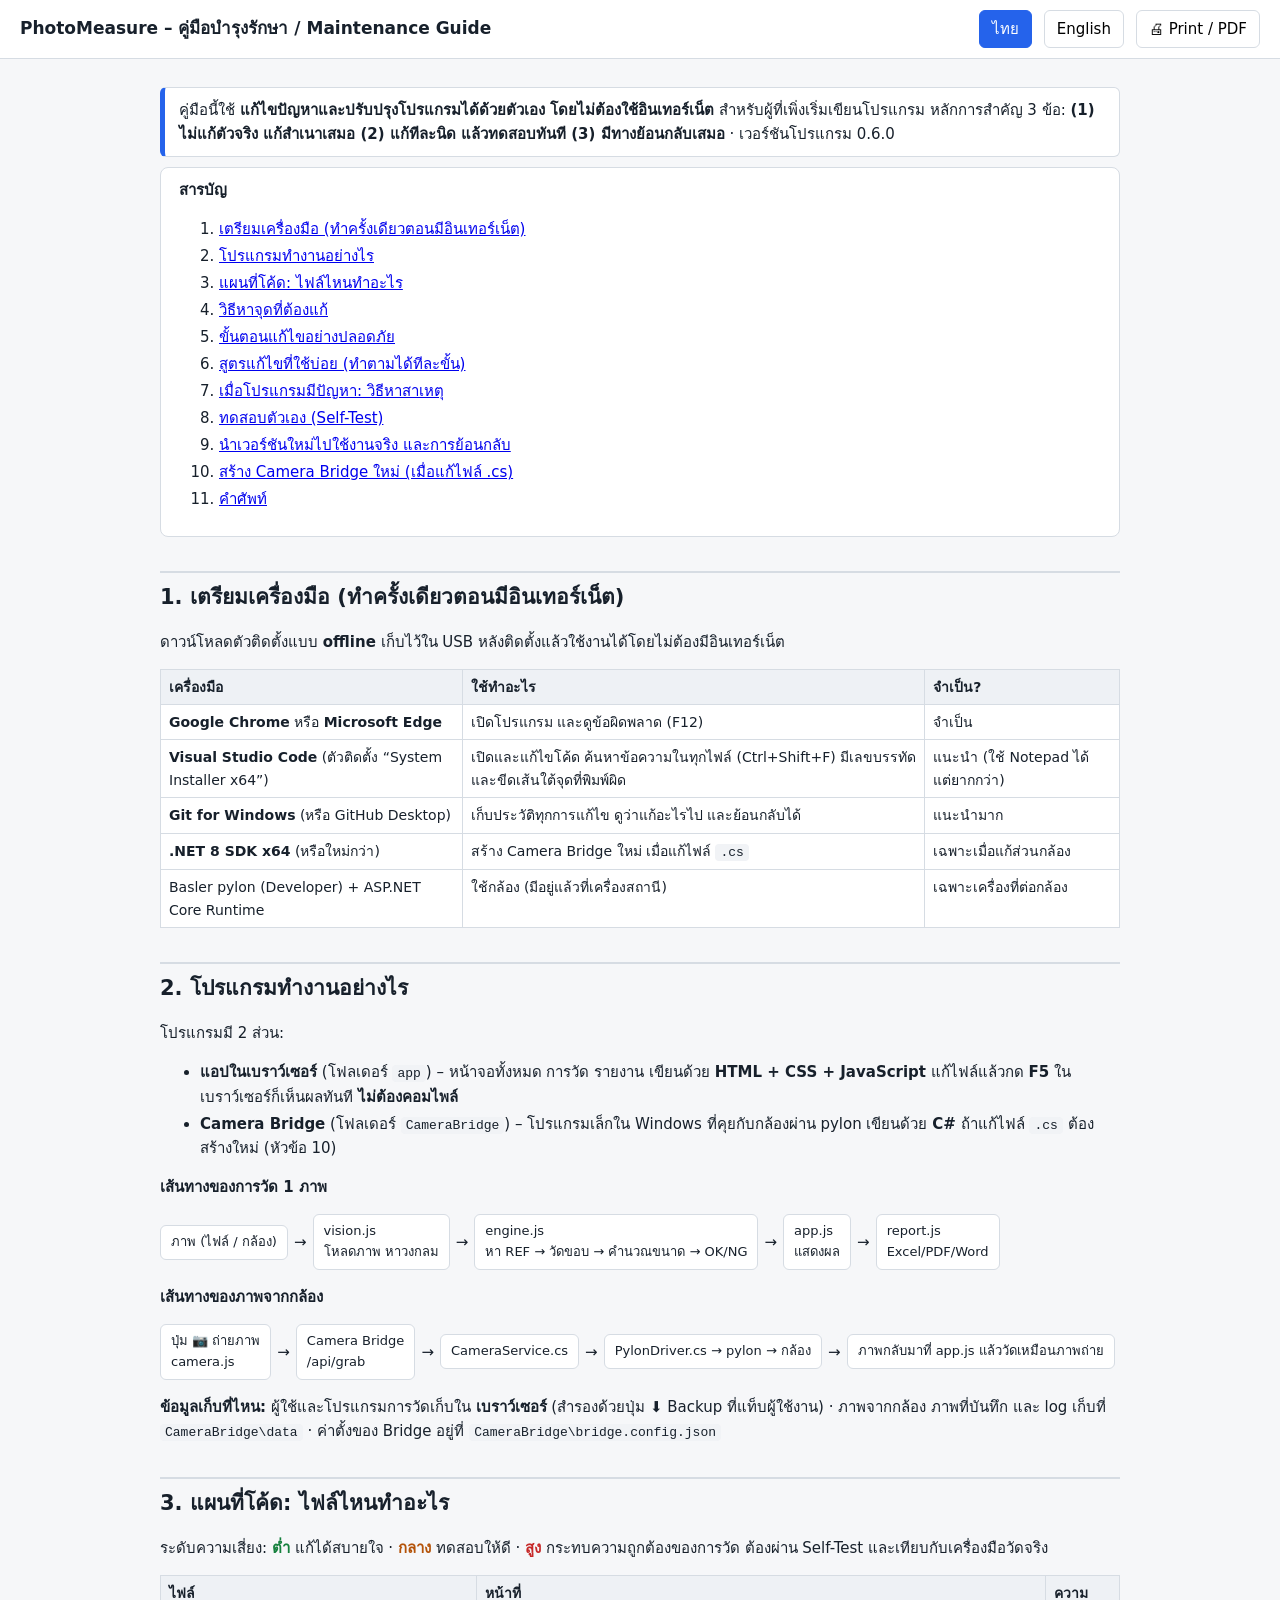
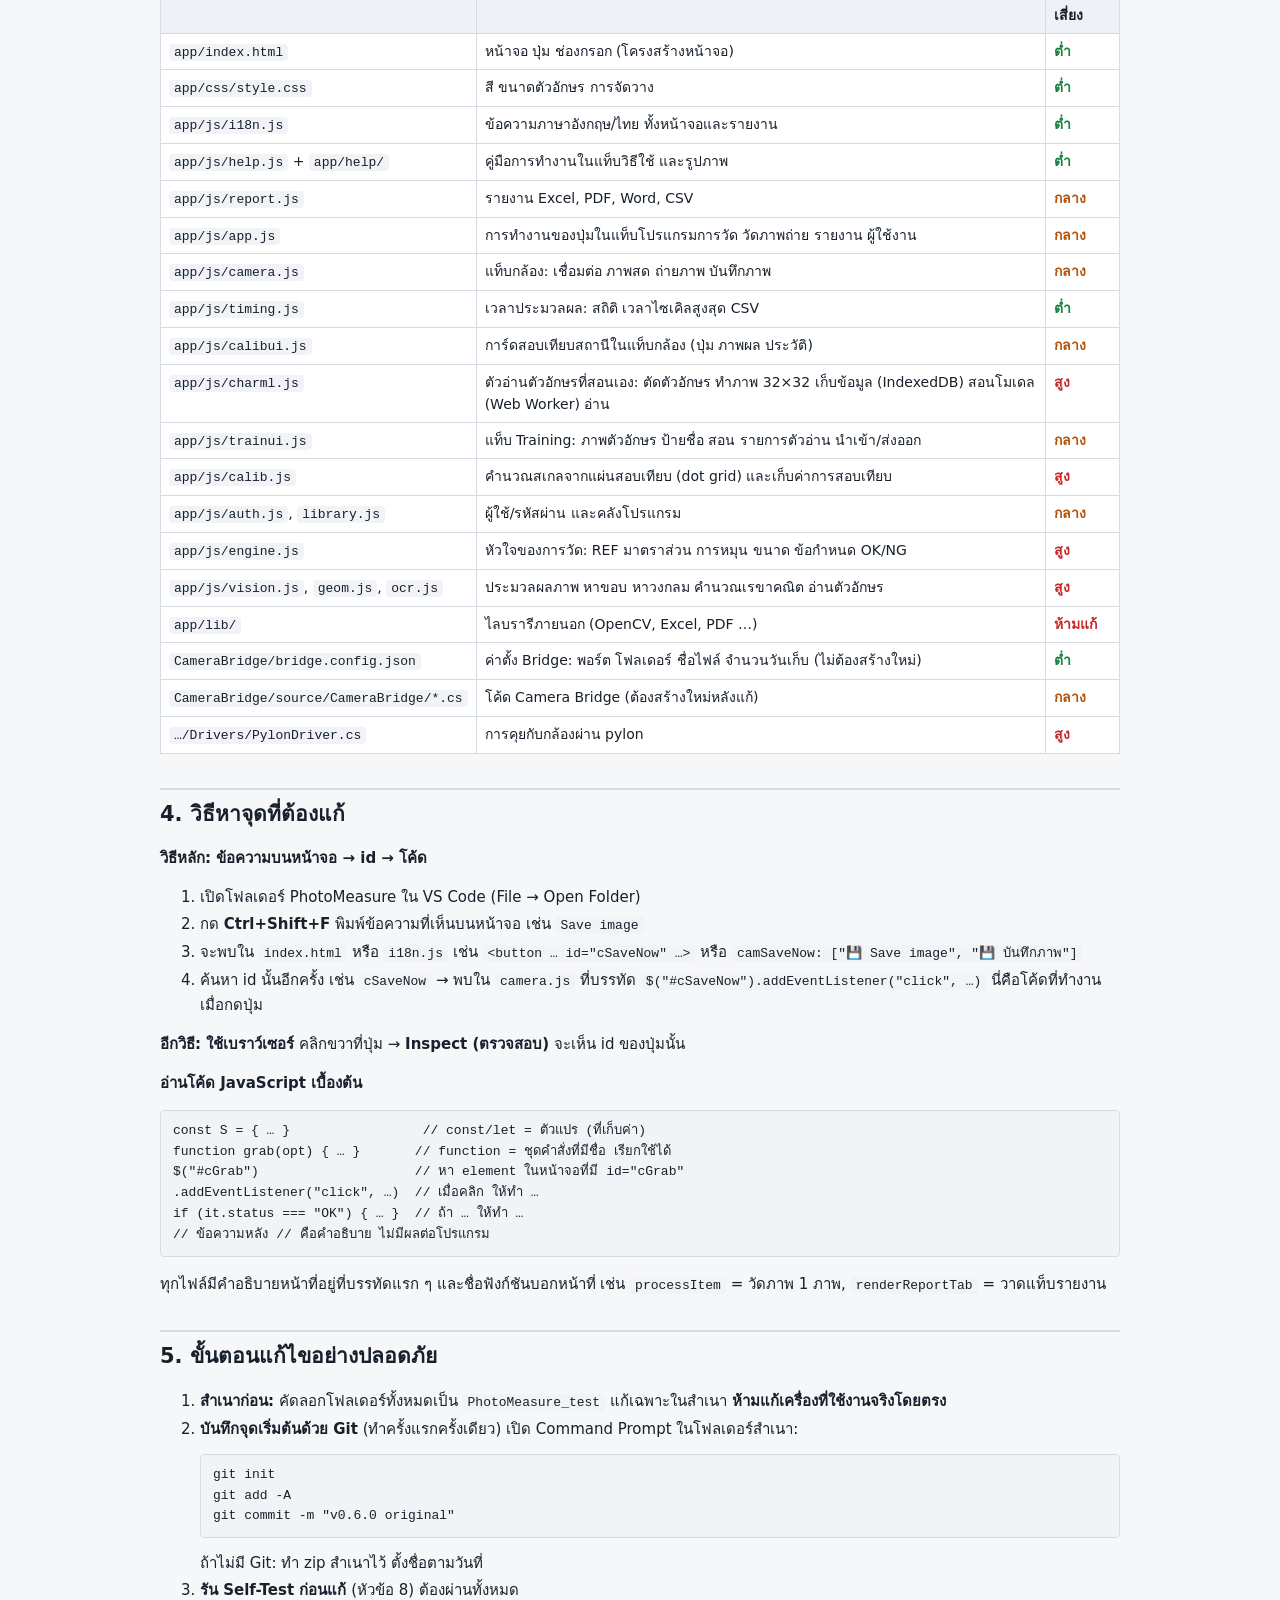
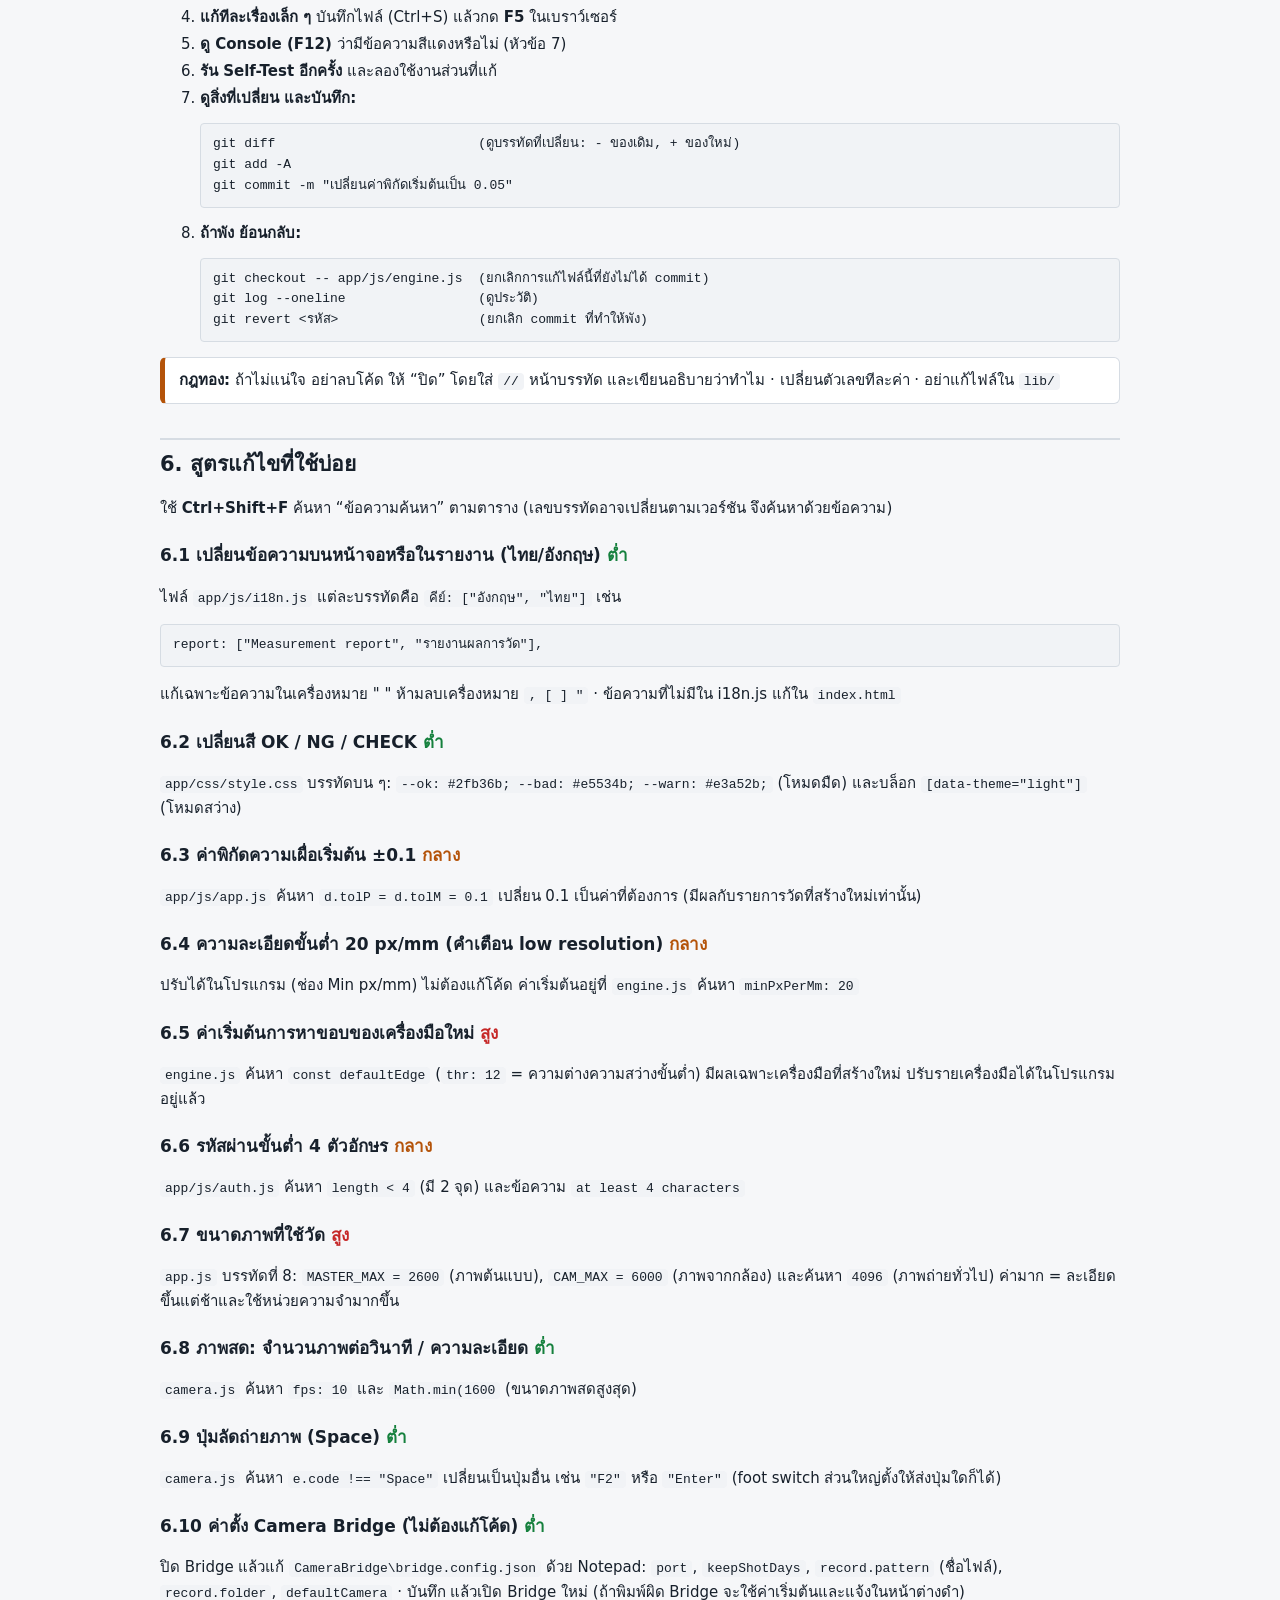
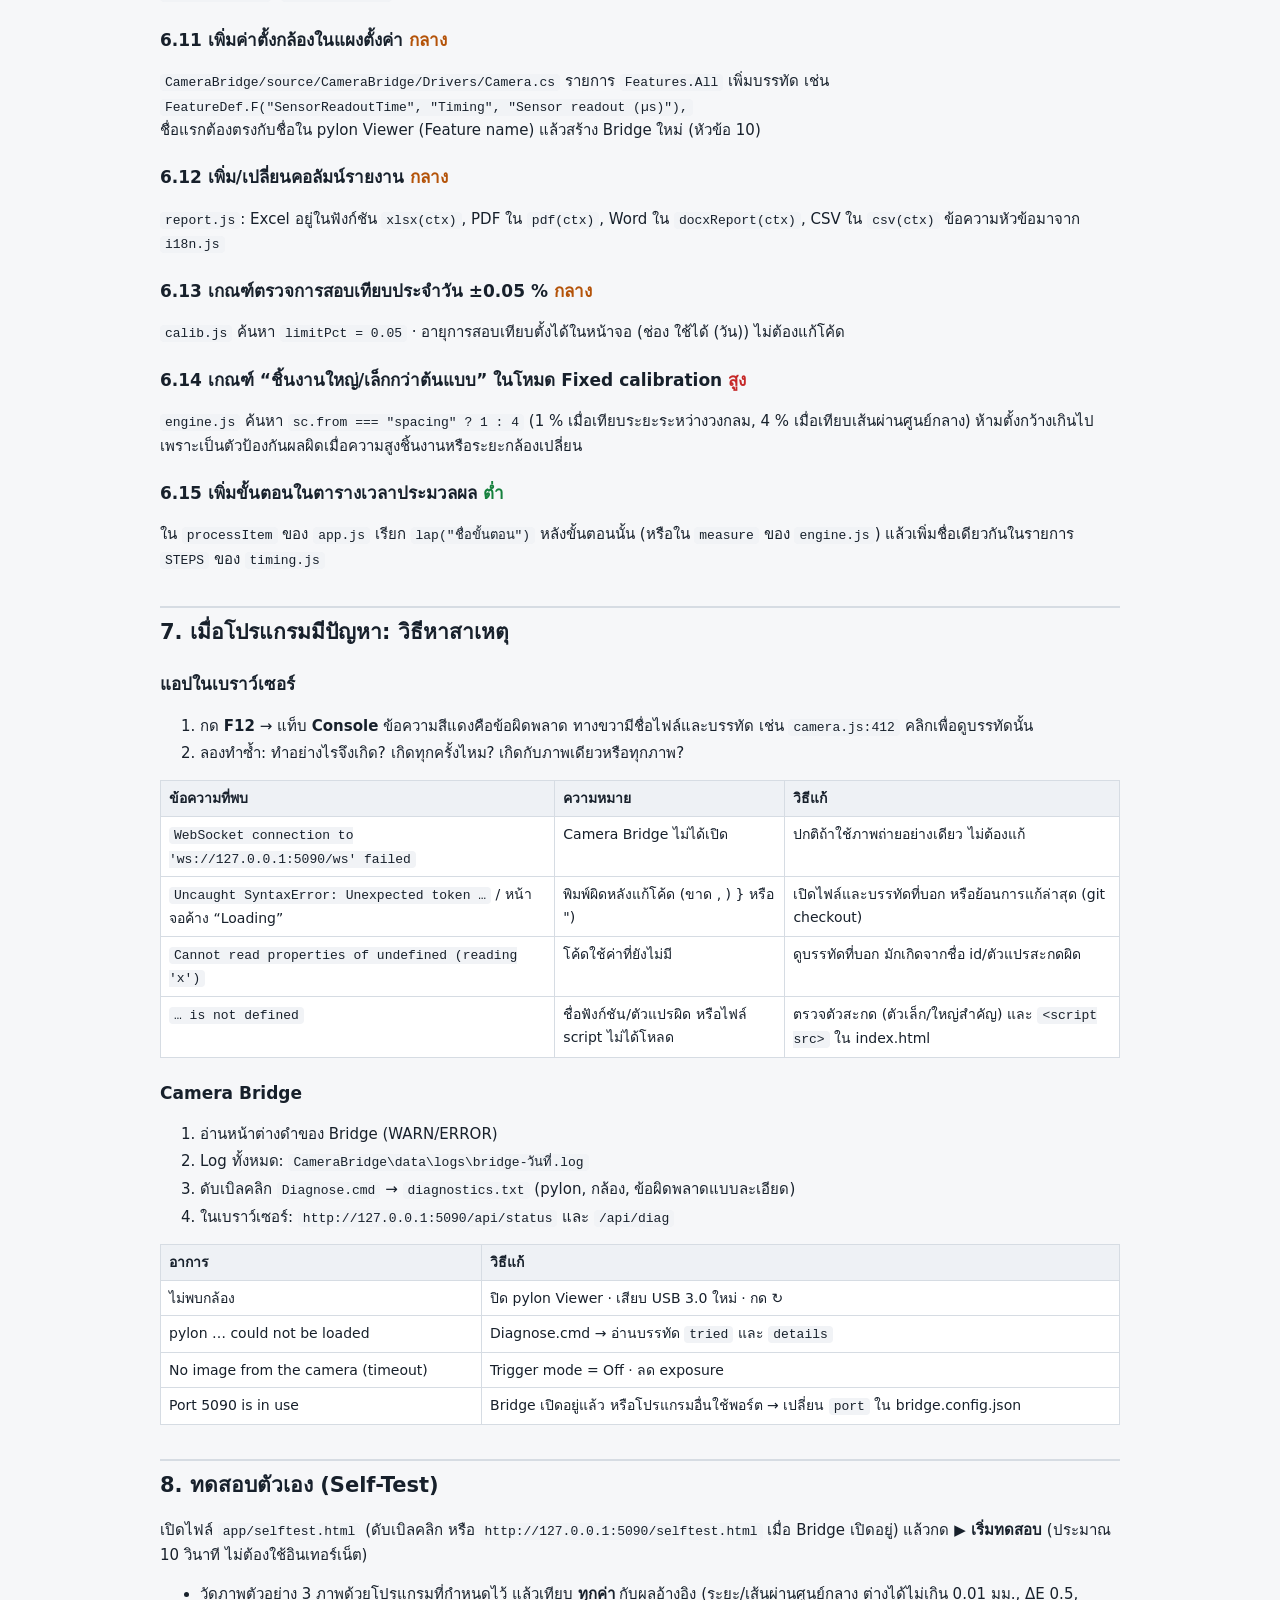
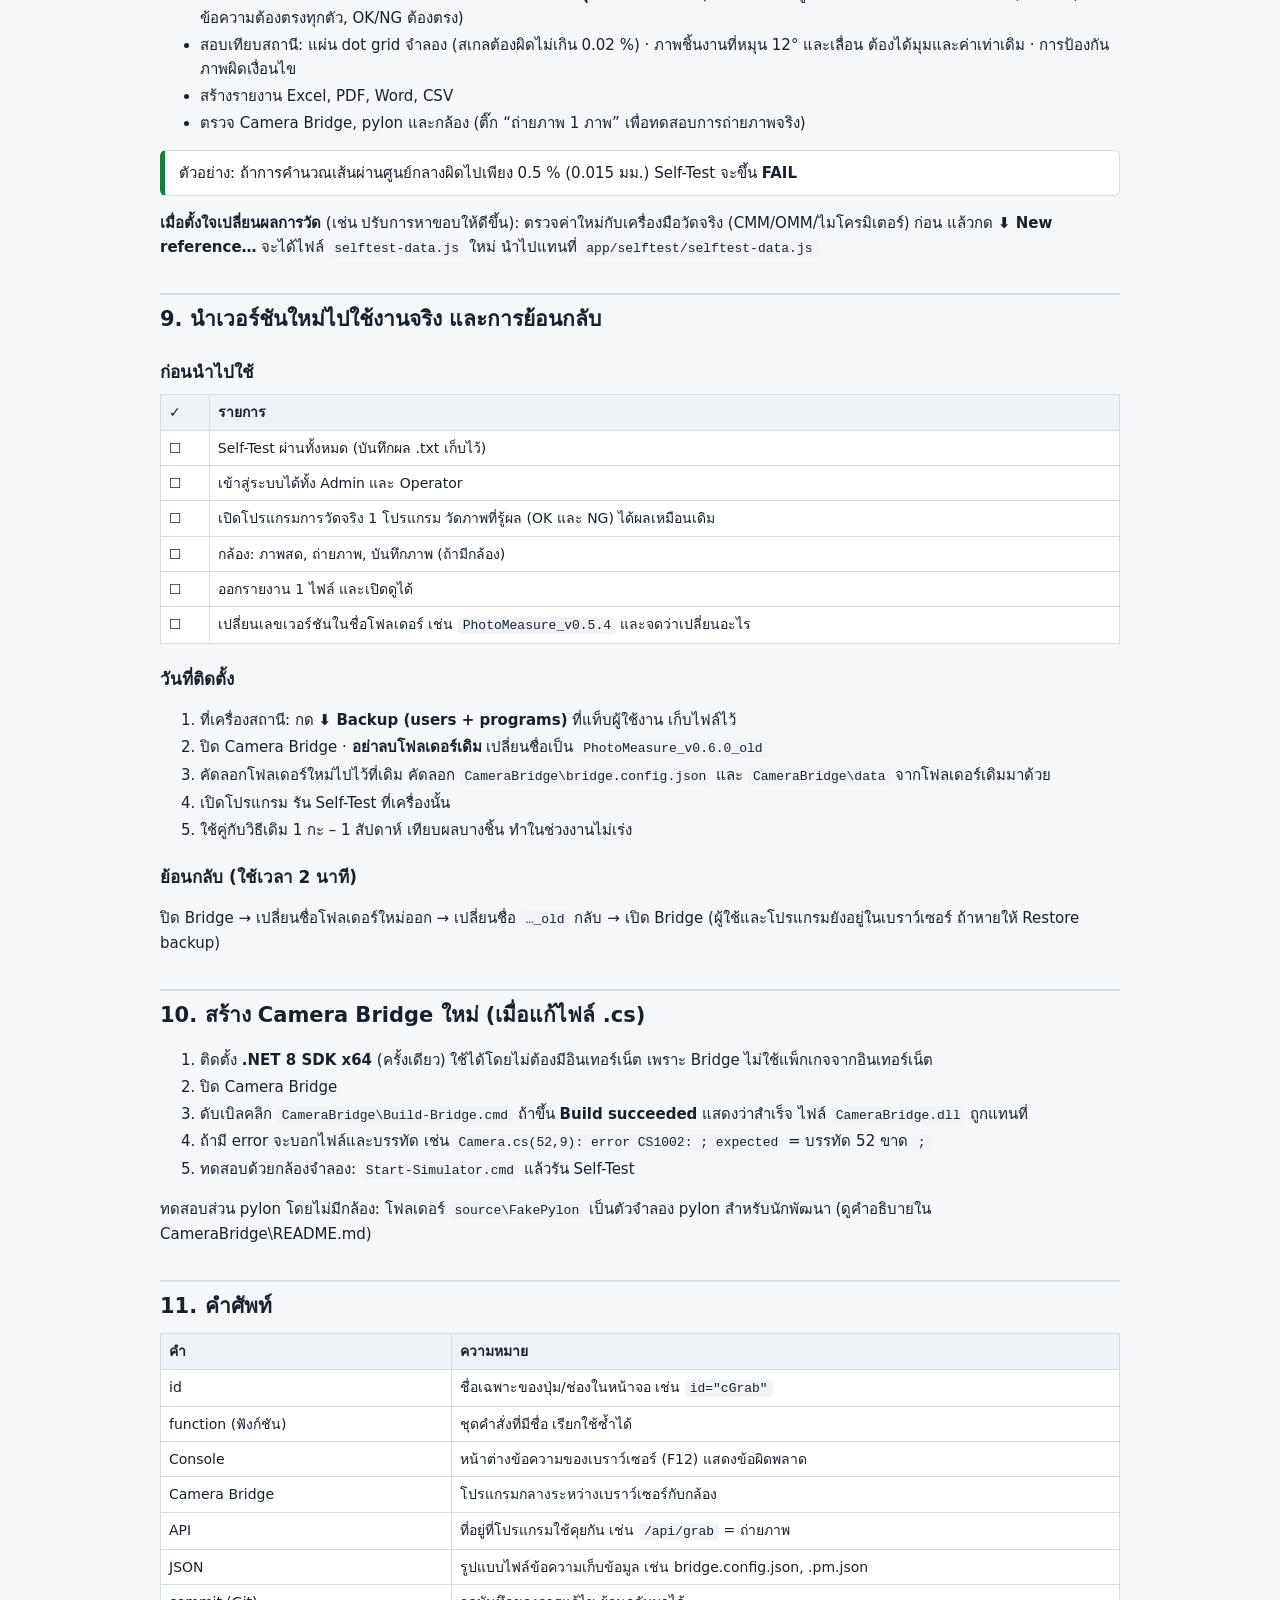
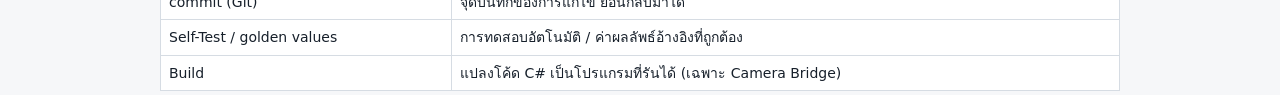
==== app/maintenance.html @ 4b772475 "PhotoMeasure v0.6.0 (from PhotoMeasure_v0.6.0.zip) Camera measuring app (app/) and the Basler camera" ====
<!doctype html>
<html lang="th">
<head>
<meta charset="utf-8">
<meta name="viewport" content="width=device-width, initial-scale=1">
<title>PhotoMeasure – Maintenance Guide</title>
<link rel="icon" href="data:,">
<style>
  :root { --bg:#f6f7f9; --panel:#fff; --line:#d6dce3; --text:#17202b; --muted:#5b6877; --accent:#2563eb; --ok:#15803d; --bad:#c62828; --warn:#b45309; --code:#f1f3f6; }
  * { box-sizing: border-box; }
  body { margin: 0; background: var(--bg); color: var(--text); font: 15px/1.6 "Segoe UI", Tahoma, "Leelawadee UI", system-ui, sans-serif; }
  header { position: sticky; top: 0; z-index: 2; background: var(--panel); border-bottom: 1px solid var(--line); padding: 10px 20px; display: flex; gap: 12px; align-items: center; flex-wrap: wrap; }
  header h1 { font-size: 17px; margin: 0; }
  header .sp { flex: 1; }
  button { font: inherit; padding: 6px 12px; border-radius: 6px; border: 1px solid var(--line); background: var(--panel); cursor: pointer; }
  button.on { background: var(--accent); color: #fff; border-color: var(--accent); }
  main { max-width: 1000px; margin: 0 auto; padding: 18px 20px 60px; }
  h2 { margin: 34px 0 10px; padding-top: 8px; border-top: 2px solid var(--line); font-size: 21px; }
  h3 { margin: 22px 0 6px; font-size: 17px; }
  code, pre { font-family: Consolas, "Cascadia Mono", monospace; font-size: 13px; background: var(--code); border-radius: 4px; }
  code { padding: 1px 5px; }
  pre { padding: 10px 12px; overflow-x: auto; border: 1px solid var(--line); }
  table { border-collapse: collapse; width: 100%; margin: 8px 0; background: var(--panel); }
  th, td { border: 1px solid var(--line); padding: 6px 8px; text-align: left; vertical-align: top; font-size: 14px; }
  th { background: #eef1f5; }
  .box { background: var(--panel); border: 1px solid var(--line); border-left: 5px solid var(--accent); border-radius: 6px; padding: 10px 14px; margin: 10px 0; }
  .warn { border-left-color: var(--warn); } .bad { border-left-color: var(--bad); } .good { border-left-color: var(--ok); }
  .toc { background: var(--panel); border: 1px solid var(--line); border-radius: 8px; padding: 10px 18px; }
  .risk1 { color: var(--ok); font-weight: 700; } .risk2 { color: var(--warn); font-weight: 700; } .risk3 { color: var(--bad); font-weight: 700; }
  .flow { display: flex; flex-wrap: wrap; gap: 6px; align-items: center; margin: 10px 0; }
  .flow span.b { background: var(--panel); border: 1px solid var(--line); border-radius: 6px; padding: 6px 10px; font-size: 13px; }
  ol li, ul li { margin: 3px 0; }
  [data-lang] { display: none; }
  body.th [data-lang=th], body.en [data-lang=en] { display: block; }
  @media print { header { display: none; } body.th [data-lang=th], body.en [data-lang=en] { display: block; } h2 { break-before: page; } }
</style>
</head>
<body class="th">
<header>
  <h1>PhotoMeasure – คู่มือบำรุงรักษา / Maintenance Guide</h1>
  <span class="sp"></span>
  <button id="bTh" class="on">ไทย</button><button id="bEn">English</button>
  <button onclick="window.print()">🖨 Print / PDF</button>
</header>
<main>

<!-- ============================================================ THAI ============================================================ -->
<div data-lang="th">
<p class="box">คู่มือนี้ใช้ <b>แก้ไขปัญหาและปรับปรุงโปรแกรมได้ด้วยตัวเอง โดยไม่ต้องใช้อินเทอร์เน็ต</b> สำหรับผู้ที่เพิ่งเริ่มเขียนโปรแกรม
หลักการสำคัญ 3 ข้อ: <b>(1) ไม่แก้ตัวจริง แก้สำเนาเสมอ (2) แก้ทีละนิด แล้วทดสอบทันที (3) มีทางย้อนกลับเสมอ</b> · เวอร์ชันโปรแกรม 0.6.0</p>

<div class="toc"><b>สารบัญ</b><ol>
<li><a href="#t1">เตรียมเครื่องมือ (ทำครั้งเดียวตอนมีอินเทอร์เน็ต)</a></li>
<li><a href="#t2">โปรแกรมทำงานอย่างไร</a></li>
<li><a href="#t3">แผนที่โค้ด: ไฟล์ไหนทำอะไร</a></li>
<li><a href="#t4">วิธีหาจุดที่ต้องแก้</a></li>
<li><a href="#t5">ขั้นตอนแก้ไขอย่างปลอดภัย</a></li>
<li><a href="#t6">สูตรแก้ไขที่ใช้บ่อย (ทำตามได้ทีละขั้น)</a></li>
<li><a href="#t7">เมื่อโปรแกรมมีปัญหา: วิธีหาสาเหตุ</a></li>
<li><a href="#t8">ทดสอบตัวเอง (Self-Test)</a></li>
<li><a href="#t9">นำเวอร์ชันใหม่ไปใช้งานจริง และการย้อนกลับ</a></li>
<li><a href="#t10">สร้าง Camera Bridge ใหม่ (เมื่อแก้ไฟล์ .cs)</a></li>
<li><a href="#t11">คำศัพท์</a></li>
</ol></div>

<h2 id="t1">1. เตรียมเครื่องมือ (ทำครั้งเดียวตอนมีอินเทอร์เน็ต)</h2>
<p>ดาวน์โหลดตัวติดตั้งแบบ <b>offline</b> เก็บไว้ใน USB หลังติดตั้งแล้วใช้งานได้โดยไม่ต้องมีอินเทอร์เน็ต</p>
<table><tr><th>เครื่องมือ</th><th>ใช้ทำอะไร</th><th>จำเป็น?</th></tr>
<tr><td><b>Google Chrome</b> หรือ <b>Microsoft Edge</b></td><td>เปิดโปรแกรม และดูข้อผิดพลาด (F12)</td><td>จำเป็น</td></tr>
<tr><td><b>Visual Studio Code</b> (ตัวติดตั้ง “System Installer x64”)</td><td>เปิดและแก้ไขโค้ด ค้นหาข้อความในทุกไฟล์ (Ctrl+Shift+F) มีเลขบรรทัด และขีดเส้นใต้จุดที่พิมพ์ผิด</td><td>แนะนำ (ใช้ Notepad ได้ แต่ยากกว่า)</td></tr>
<tr><td><b>Git for Windows</b> (หรือ GitHub Desktop)</td><td>เก็บประวัติทุกการแก้ไข ดูว่าแก้อะไรไป และย้อนกลับได้</td><td>แนะนำมาก</td></tr>
<tr><td><b>.NET 8 SDK x64</b> (หรือใหม่กว่า)</td><td>สร้าง Camera Bridge ใหม่ เมื่อแก้ไฟล์ <code>.cs</code></td><td>เฉพาะเมื่อแก้ส่วนกล้อง</td></tr>
<tr><td>Basler pylon (Developer) + ASP.NET Core Runtime</td><td>ใช้กล้อง (มีอยู่แล้วที่เครื่องสถานี)</td><td>เฉพาะเครื่องที่ต่อกล้อง</td></tr></table>

<h2 id="t2">2. โปรแกรมทำงานอย่างไร</h2>
<p>โปรแกรมมี 2 ส่วน:</p>
<ul>
<li><b>แอปในเบราว์เซอร์</b> (โฟลเดอร์ <code>app</code>) – หน้าจอทั้งหมด การวัด รายงาน เขียนด้วย <b>HTML + CSS + JavaScript</b> แก้ไฟล์แล้วกด <b>F5</b> ในเบราว์เซอร์ก็เห็นผลทันที <b>ไม่ต้องคอมไพล์</b></li>
<li><b>Camera Bridge</b> (โฟลเดอร์ <code>CameraBridge</code>) – โปรแกรมเล็กใน Windows ที่คุยกับกล้องผ่าน pylon เขียนด้วย <b>C#</b> ถ้าแก้ไฟล์ <code>.cs</code> ต้องสร้างใหม่ (หัวข้อ 10)</li>
</ul>
<p><b>เส้นทางของการวัด 1 ภาพ</b></p>
<div class="flow"><span class="b">ภาพ (ไฟล์ / กล้อง)</span>→<span class="b">vision.js<br>โหลดภาพ หาวงกลม</span>→<span class="b">engine.js<br>หา REF → วัดขอบ → คำนวณขนาด → OK/NG</span>→<span class="b">app.js<br>แสดงผล</span>→<span class="b">report.js<br>Excel/PDF/Word</span></div>
<p><b>เส้นทางของภาพจากกล้อง</b></p>
<div class="flow"><span class="b">ปุ่ม 📷 ถ่ายภาพ<br>camera.js</span>→<span class="b">Camera Bridge<br>/api/grab</span>→<span class="b">CameraService.cs</span>→<span class="b">PylonDriver.cs → pylon → กล้อง</span>→<span class="b">ภาพกลับมาที่ app.js แล้ววัดเหมือนภาพถ่าย</span></div>
<p><b>ข้อมูลเก็บที่ไหน:</b> ผู้ใช้และโปรแกรมการวัดเก็บใน <b>เบราว์เซอร์</b> (สำรองด้วยปุ่ม ⬇ Backup ที่แท็บผู้ใช้งาน) · ภาพจากกล้อง ภาพที่บันทึก และ log เก็บที่ <code>CameraBridge\data</code> · ค่าตั้งของ Bridge อยู่ที่ <code>CameraBridge\bridge.config.json</code></p>

<h2 id="t3">3. แผนที่โค้ด: ไฟล์ไหนทำอะไร</h2>
<p>ระดับความเสี่ยง: <span class="risk1">ต่ำ</span> แก้ได้สบายใจ · <span class="risk2">กลาง</span> ทดสอบให้ดี · <span class="risk3">สูง</span> กระทบความถูกต้องของการวัด ต้องผ่าน Self-Test และเทียบกับเครื่องมือวัดจริง</p>
<table><tr><th>ไฟล์</th><th>หน้าที่</th><th>ความเสี่ยง</th></tr>
<tr><td><code>app/index.html</code></td><td>หน้าจอ ปุ่ม ช่องกรอก (โครงสร้างหน้าจอ)</td><td class="risk1">ต่ำ</td></tr>
<tr><td><code>app/css/style.css</code></td><td>สี ขนาดตัวอักษร การจัดวาง</td><td class="risk1">ต่ำ</td></tr>
<tr><td><code>app/js/i18n.js</code></td><td>ข้อความภาษาอังกฤษ/ไทย ทั้งหน้าจอและรายงาน</td><td class="risk1">ต่ำ</td></tr>
<tr><td><code>app/js/help.js</code> + <code>app/help/</code></td><td>คู่มือการทำงานในแท็บวิธีใช้ และรูปภาพ</td><td class="risk1">ต่ำ</td></tr>
<tr><td><code>app/js/report.js</code></td><td>รายงาน Excel, PDF, Word, CSV</td><td class="risk2">กลาง</td></tr>
<tr><td><code>app/js/app.js</code></td><td>การทำงานของปุ่มในแท็บโปรแกรมการวัด วัดภาพถ่าย รายงาน ผู้ใช้งาน</td><td class="risk2">กลาง</td></tr>
<tr><td><code>app/js/camera.js</code></td><td>แท็บกล้อง: เชื่อมต่อ ภาพสด ถ่ายภาพ บันทึกภาพ</td><td class="risk2">กลาง</td></tr>
<tr><td><code>app/js/timing.js</code></td><td>เวลาประมวลผล: สถิติ เวลาไซเคิลสูงสุด CSV</td><td class="risk1">ต่ำ</td></tr>
<tr><td><code>app/js/calibui.js</code></td><td>การ์ดสอบเทียบสถานีในแท็บกล้อง (ปุ่ม ภาพผล ประวัติ)</td><td class="risk2">กลาง</td></tr>
<tr><td><code>app/js/charml.js</code></td><td>ตัวอ่านตัวอักษรที่สอนเอง: ตัดตัวอักษร ทำภาพ 32×32 เก็บข้อมูล (IndexedDB) สอนโมเดล (Web Worker) อ่าน</td><td class="risk3">สูง</td></tr>
<tr><td><code>app/js/trainui.js</code></td><td>แท็บ Training: ภาพตัวอักษร ป้ายชื่อ สอน รายการตัวอ่าน นำเข้า/ส่งออก</td><td class="risk2">กลาง</td></tr>
<tr><td><code>app/js/calib.js</code></td><td>คำนวณสเกลจากแผ่นสอบเทียบ (dot grid) และเก็บค่าการสอบเทียบ</td><td class="risk3">สูง</td></tr>
<tr><td><code>app/js/auth.js</code>, <code>library.js</code></td><td>ผู้ใช้/รหัสผ่าน และคลังโปรแกรม</td><td class="risk2">กลาง</td></tr>
<tr><td><code>app/js/engine.js</code></td><td>หัวใจของการวัด: REF มาตราส่วน การหมุน ขนาด ข้อกำหนด OK/NG</td><td class="risk3">สูง</td></tr>
<tr><td><code>app/js/vision.js</code>, <code>geom.js</code>, <code>ocr.js</code></td><td>ประมวลผลภาพ หาขอบ หาวงกลม คำนวณเรขาคณิต อ่านตัวอักษร</td><td class="risk3">สูง</td></tr>
<tr><td><code>app/lib/</code></td><td>ไลบรารีภายนอก (OpenCV, Excel, PDF …)</td><td class="risk3">ห้ามแก้</td></tr>
<tr><td><code>CameraBridge/bridge.config.json</code></td><td>ค่าตั้ง Bridge: พอร์ต โฟลเดอร์ ชื่อไฟล์ จำนวนวันเก็บ (ไม่ต้องสร้างใหม่)</td><td class="risk1">ต่ำ</td></tr>
<tr><td><code>CameraBridge/source/CameraBridge/*.cs</code></td><td>โค้ด Camera Bridge (ต้องสร้างใหม่หลังแก้)</td><td class="risk2">กลาง</td></tr>
<tr><td><code>…/Drivers/PylonDriver.cs</code></td><td>การคุยกับกล้องผ่าน pylon</td><td class="risk3">สูง</td></tr>
</table>

<h2 id="t4">4. วิธีหาจุดที่ต้องแก้</h2>
<p><b>วิธีหลัก: ข้อความบนหน้าจอ → id → โค้ด</b></p>
<ol>
<li>เปิดโฟลเดอร์ PhotoMeasure ใน VS Code (File → Open Folder)</li>
<li>กด <b>Ctrl+Shift+F</b> พิมพ์ข้อความที่เห็นบนหน้าจอ เช่น <code>Save image</code></li>
<li>จะพบใน <code>index.html</code> หรือ <code>i18n.js</code> เช่น <code>&lt;button … id="cSaveNow" …&gt;</code> หรือ <code>camSaveNow: ["💾 Save image", "💾 บันทึกภาพ"]</code></li>
<li>ค้นหา id นั้นอีกครั้ง เช่น <code>cSaveNow</code> → พบใน <code>camera.js</code> ที่บรรทัด <code>$("#cSaveNow").addEventListener("click", …)</code> นี่คือโค้ดที่ทำงานเมื่อกดปุ่ม</li>
</ol>
<p><b>อีกวิธี: ใช้เบราว์เซอร์</b> คลิกขวาที่ปุ่ม → <b>Inspect (ตรวจสอบ)</b> จะเห็น id ของปุ่มนั้น</p>
<p><b>อ่านโค้ด JavaScript เบื้องต้น</b></p>
<pre>const S = { … }                 // const/let = ตัวแปร (ที่เก็บค่า)
function grab(opt) { … }       // function = ชุดคำสั่งที่มีชื่อ เรียกใช้ได้
$("#cGrab")                    // หา element ในหน้าจอที่มี id="cGrab"
.addEventListener("click", …)  // เมื่อคลิก ให้ทำ …
if (it.status === "OK") { … }  // ถ้า … ให้ทำ …
// ข้อความหลัง // คือคำอธิบาย ไม่มีผลต่อโปรแกรม</pre>
<p>ทุกไฟล์มีคำอธิบายหน้าที่อยู่ที่บรรทัดแรก ๆ และชื่อฟังก์ชันบอกหน้าที่ เช่น <code>processItem</code> = วัดภาพ 1 ภาพ, <code>renderReportTab</code> = วาดแท็บรายงาน</p>

<h2 id="t5">5. ขั้นตอนแก้ไขอย่างปลอดภัย</h2>
<ol>
<li><b>สำเนาก่อน:</b> คัดลอกโฟลเดอร์ทั้งหมดเป็น <code>PhotoMeasure_test</code> แก้เฉพาะในสำเนา <b>ห้ามแก้เครื่องที่ใช้งานจริงโดยตรง</b></li>
<li><b>บันทึกจุดเริ่มต้นด้วย Git</b> (ทำครั้งแรกครั้งเดียว) เปิด Command Prompt ในโฟลเดอร์สำเนา:
<pre>git init
git add -A
git commit -m "v0.6.0 original"</pre>
ถ้าไม่มี Git: ทำ zip สำเนาไว้ ตั้งชื่อตามวันที่</li>
<li><b>รัน Self-Test ก่อนแก้</b> (หัวข้อ 8) ต้องผ่านทั้งหมด</li>
<li><b>แก้ทีละเรื่องเล็ก ๆ</b> บันทึกไฟล์ (Ctrl+S) แล้วกด <b>F5</b> ในเบราว์เซอร์</li>
<li><b>ดู Console (F12)</b> ว่ามีข้อความสีแดงหรือไม่ (หัวข้อ 7)</li>
<li><b>รัน Self-Test อีกครั้ง</b> และลองใช้งานส่วนที่แก้</li>
<li><b>ดูสิ่งที่เปลี่ยน และบันทึก:</b>
<pre>git diff                          (ดูบรรทัดที่เปลี่ยน: - ของเดิม, + ของใหม่)
git add -A
git commit -m "เปลี่ยนค่าพิกัดเริ่มต้นเป็น 0.05"</pre></li>
<li><b>ถ้าพัง ย้อนกลับ:</b>
<pre>git checkout -- app/js/engine.js  (ยกเลิกการแก้ไฟล์นี้ที่ยังไม่ได้ commit)
git log --oneline                 (ดูประวัติ)
git revert &lt;รหัส&gt;                  (ยกเลิก commit ที่ทำให้พัง)</pre></li>
</ol>
<div class="box warn"><b>กฎทอง:</b> ถ้าไม่แน่ใจ อย่าลบโค้ด ให้ “ปิด” โดยใส่ <code>//</code> หน้าบรรทัด และเขียนอธิบายว่าทำไม · เปลี่ยนตัวเลขทีละค่า · อย่าแก้ไฟล์ใน <code>lib/</code></div>

<h2 id="t6">6. สูตรแก้ไขที่ใช้บ่อย</h2>
<p>ใช้ <b>Ctrl+Shift+F</b> ค้นหา “ข้อความค้นหา” ตามตาราง (เลขบรรทัดอาจเปลี่ยนตามเวอร์ชัน จึงค้นหาด้วยข้อความ)</p>
<h3>6.1 เปลี่ยนข้อความบนหน้าจอหรือในรายงาน (ไทย/อังกฤษ) <span class="risk1">ต่ำ</span></h3>
<p>ไฟล์ <code>app/js/i18n.js</code> แต่ละบรรทัดคือ <code>คีย์: ["อังกฤษ", "ไทย"]</code> เช่น</p>
<pre>report: ["Measurement report", "รายงานผลการวัด"],</pre>
<p>แก้เฉพาะข้อความในเครื่องหมาย " " ห้ามลบเครื่องหมาย <code>, [ ] "</code> · ข้อความที่ไม่มีใน i18n.js แก้ใน <code>index.html</code></p>
<h3>6.2 เปลี่ยนสี OK / NG / CHECK <span class="risk1">ต่ำ</span></h3>
<p><code>app/css/style.css</code> บรรทัดบน ๆ: <code>--ok: #2fb36b; --bad: #e5534b; --warn: #e3a52b;</code> (โหมดมืด) และบล็อก <code>[data-theme="light"]</code> (โหมดสว่าง)</p>
<h3>6.3 ค่าพิกัดความเผื่อเริ่มต้น ±0.1 <span class="risk2">กลาง</span></h3>
<p><code>app/js/app.js</code> ค้นหา <code>d.tolP = d.tolM = 0.1</code> เปลี่ยน 0.1 เป็นค่าที่ต้องการ (มีผลกับรายการวัดที่สร้างใหม่เท่านั้น)</p>
<h3>6.4 ความละเอียดขั้นต่ำ 20 px/mm (คำเตือน low resolution) <span class="risk2">กลาง</span></h3>
<p>ปรับได้ในโปรแกรม (ช่อง Min px/mm) ไม่ต้องแก้โค้ด ค่าเริ่มต้นอยู่ที่ <code>engine.js</code> ค้นหา <code>minPxPerMm: 20</code></p>
<h3>6.5 ค่าเริ่มต้นการหาขอบของเครื่องมือใหม่ <span class="risk3">สูง</span></h3>
<p><code>engine.js</code> ค้นหา <code>const defaultEdge</code> (<code>thr: 12</code> = ความต่างความสว่างขั้นต่ำ) มีผลเฉพาะเครื่องมือที่สร้างใหม่ ปรับรายเครื่องมือได้ในโปรแกรมอยู่แล้ว</p>
<h3>6.6 รหัสผ่านขั้นต่ำ 4 ตัวอักษร <span class="risk2">กลาง</span></h3>
<p><code>app/js/auth.js</code> ค้นหา <code>length &lt; 4</code> (มี 2 จุด) และข้อความ <code>at least 4 characters</code></p>
<h3>6.7 ขนาดภาพที่ใช้วัด <span class="risk3">สูง</span></h3>
<p><code>app.js</code> บรรทัดที่ 8: <code>MASTER_MAX = 2600</code> (ภาพต้นแบบ), <code>CAM_MAX = 6000</code> (ภาพจากกล้อง) และค้นหา <code>4096</code> (ภาพถ่ายทั่วไป) ค่ามาก = ละเอียดขึ้นแต่ช้าและใช้หน่วยความจำมากขึ้น</p>
<h3>6.8 ภาพสด: จำนวนภาพต่อวินาที / ความละเอียด <span class="risk1">ต่ำ</span></h3>
<p><code>camera.js</code> ค้นหา <code>fps: 10</code> และ <code>Math.min(1600</code> (ขนาดภาพสดสูงสุด)</p>
<h3>6.9 ปุ่มลัดถ่ายภาพ (Space) <span class="risk1">ต่ำ</span></h3>
<p><code>camera.js</code> ค้นหา <code>e.code !== "Space"</code> เปลี่ยนเป็นปุ่มอื่น เช่น <code>"F2"</code> หรือ <code>"Enter"</code> (foot switch ส่วนใหญ่ตั้งให้ส่งปุ่มใดก็ได้)</p>
<h3>6.10 ค่าตั้ง Camera Bridge (ไม่ต้องแก้โค้ด) <span class="risk1">ต่ำ</span></h3>
<p>ปิด Bridge แล้วแก้ <code>CameraBridge\bridge.config.json</code> ด้วย Notepad: <code>port</code>, <code>keepShotDays</code>, <code>record.pattern</code> (ชื่อไฟล์), <code>record.folder</code>, <code>defaultCamera</code> · บันทึก แล้วเปิด Bridge ใหม่ (ถ้าพิมพ์ผิด Bridge จะใช้ค่าเริ่มต้นและแจ้งในหน้าต่างดำ)</p>
<h3>6.11 เพิ่มค่าตั้งกล้องในแผงตั้งค่า <span class="risk2">กลาง</span></h3>
<p><code>CameraBridge/source/CameraBridge/Drivers/Camera.cs</code> รายการ <code>Features.All</code> เพิ่มบรรทัด เช่น<br>
<code>FeatureDef.F("SensorReadoutTime", "Timing", "Sensor readout (µs)"),</code><br>
ชื่อแรกต้องตรงกับชื่อใน pylon Viewer (Feature name) แล้วสร้าง Bridge ใหม่ (หัวข้อ 10)</p>
<h3>6.12 เพิ่ม/เปลี่ยนคอลัมน์รายงาน <span class="risk2">กลาง</span></h3>
<p><code>report.js</code>: Excel อยู่ในฟังก์ชัน <code>xlsx(ctx)</code>, PDF ใน <code>pdf(ctx)</code>, Word ใน <code>docxReport(ctx)</code>, CSV ใน <code>csv(ctx)</code> ข้อความหัวข้อมาจาก <code>i18n.js</code></p>
<h3>6.13 เกณฑ์ตรวจการสอบเทียบประจำวัน ±0.05 % <span class="risk2">กลาง</span></h3>
<p><code>calib.js</code> ค้นหา <code>limitPct = 0.05</code> · อายุการสอบเทียบตั้งได้ในหน้าจอ (ช่อง ใช้ได้ (วัน)) ไม่ต้องแก้โค้ด</p>
<h3>6.14 เกณฑ์ “ชิ้นงานใหญ่/เล็กกว่าต้นแบบ” ในโหมด Fixed calibration <span class="risk3">สูง</span></h3>
<p><code>engine.js</code> ค้นหา <code>sc.from === "spacing" ? 1 : 4</code> (1 % เมื่อเทียบระยะระหว่างวงกลม, 4 % เมื่อเทียบเส้นผ่านศูนย์กลาง) ห้ามตั้งกว้างเกินไป เพราะเป็นตัวป้องกันผลผิดเมื่อความสูงชิ้นงานหรือระยะกล้องเปลี่ยน</p>
<h3>6.15 เพิ่มขั้นตอนในตารางเวลาประมวลผล <span class="risk1">ต่ำ</span></h3>
<p>ใน <code>processItem</code> ของ <code>app.js</code> เรียก <code>lap("ชื่อขั้นตอน")</code> หลังขั้นตอนนั้น (หรือใน <code>measure</code> ของ <code>engine.js</code>) แล้วเพิ่มชื่อเดียวกันในรายการ <code>STEPS</code> ของ <code>timing.js</code></p>

<h2 id="t7">7. เมื่อโปรแกรมมีปัญหา: วิธีหาสาเหตุ</h2>
<h3>แอปในเบราว์เซอร์</h3>
<ol><li>กด <b>F12</b> → แท็บ <b>Console</b> ข้อความสีแดงคือข้อผิดพลาด ทางขวามีชื่อไฟล์และบรรทัด เช่น <code>camera.js:412</code> คลิกเพื่อดูบรรทัดนั้น</li>
<li>ลองทำซ้ำ: ทำอย่างไรจึงเกิด? เกิดทุกครั้งไหม? เกิดกับภาพเดียวหรือทุกภาพ?</li></ol>
<table><tr><th>ข้อความที่พบ</th><th>ความหมาย</th><th>วิธีแก้</th></tr>
<tr><td><code>WebSocket connection to 'ws://127.0.0.1:5090/ws' failed</code></td><td>Camera Bridge ไม่ได้เปิด</td><td>ปกติถ้าใช้ภาพถ่ายอย่างเดียว ไม่ต้องแก้</td></tr>
<tr><td><code>Uncaught SyntaxError: Unexpected token …</code> / หน้าจอค้าง “Loading”</td><td>พิมพ์ผิดหลังแก้โค้ด (ขาด , ) } หรือ ")</td><td>เปิดไฟล์และบรรทัดที่บอก หรือย้อนการแก้ล่าสุด (git checkout)</td></tr>
<tr><td><code>Cannot read properties of undefined (reading 'x')</code></td><td>โค้ดใช้ค่าที่ยังไม่มี</td><td>ดูบรรทัดที่บอก มักเกิดจากชื่อ id/ตัวแปรสะกดผิด</td></tr>
<tr><td><code>… is not defined</code></td><td>ชื่อฟังก์ชัน/ตัวแปรผิด หรือไฟล์ script ไม่ได้โหลด</td><td>ตรวจตัวสะกด (ตัวเล็ก/ใหญ่สำคัญ) และ <code>&lt;script src&gt;</code> ใน index.html</td></tr></table>
<h3>Camera Bridge</h3>
<ol><li>อ่านหน้าต่างดำของ Bridge (WARN/ERROR)</li>
<li>Log ทั้งหมด: <code>CameraBridge\data\logs\bridge-วันที่.log</code></li>
<li>ดับเบิลคลิก <code>Diagnose.cmd</code> → <code>diagnostics.txt</code> (pylon, กล้อง, ข้อผิดพลาดแบบละเอียด)</li>
<li>ในเบราว์เซอร์: <code>http://127.0.0.1:5090/api/status</code> และ <code>/api/diag</code></li></ol>
<table><tr><th>อาการ</th><th>วิธีแก้</th></tr>
<tr><td>ไม่พบกล้อง</td><td>ปิด pylon Viewer · เสียบ USB 3.0 ใหม่ · กด ↻</td></tr>
<tr><td>pylon … could not be loaded</td><td>Diagnose.cmd → อ่านบรรทัด <code>tried</code> และ <code>details</code></td></tr>
<tr><td>No image from the camera (timeout)</td><td>Trigger mode = Off · ลด exposure</td></tr>
<tr><td>Port 5090 is in use</td><td>Bridge เปิดอยู่แล้ว หรือโปรแกรมอื่นใช้พอร์ต → เปลี่ยน <code>port</code> ใน bridge.config.json</td></tr></table>

<h2 id="t8">8. ทดสอบตัวเอง (Self-Test)</h2>
<p>เปิดไฟล์ <code>app/selftest.html</code> (ดับเบิลคลิก หรือ <code>http://127.0.0.1:5090/selftest.html</code> เมื่อ Bridge เปิดอยู่) แล้วกด <b>▶ เริ่มทดสอบ</b> (ประมาณ 10 วินาที ไม่ต้องใช้อินเทอร์เน็ต)</p>
<ul><li>วัดภาพตัวอย่าง 3 ภาพด้วยโปรแกรมที่กำหนดไว้ แล้วเทียบ <b>ทุกค่า</b> กับผลอ้างอิง (ระยะ/เส้นผ่านศูนย์กลาง ต่างได้ไม่เกิน 0.01 มม., ΔE 0.5, ข้อความต้องตรงทุกตัว, OK/NG ต้องตรง)</li>
<li>สอบเทียบสถานี: แผ่น dot grid จำลอง (สเกลต้องผิดไม่เกิน 0.02 %) · ภาพชิ้นงานที่หมุน 12° และเลื่อน ต้องได้มุมและค่าเท่าเดิม · การป้องกันภาพผิดเงื่อนไข</li>
<li>สร้างรายงาน Excel, PDF, Word, CSV</li>
<li>ตรวจ Camera Bridge, pylon และกล้อง (ติ๊ก “ถ่ายภาพ 1 ภาพ” เพื่อทดสอบการถ่ายภาพจริง)</li></ul>
<div class="box good">ตัวอย่าง: ถ้าการคำนวณเส้นผ่านศูนย์กลางผิดไปเพียง 0.5 % (0.015 มม.) Self-Test จะขึ้น <b>FAIL</b></div>
<p><b>เมื่อตั้งใจเปลี่ยนผลการวัด</b> (เช่น ปรับการหาขอบให้ดีขึ้น): ตรวจค่าใหม่กับเครื่องมือวัดจริง (CMM/OMM/ไมโครมิเตอร์) ก่อน แล้วกด <b>⬇ New reference…</b> จะได้ไฟล์ <code>selftest-data.js</code> ใหม่ นำไปแทนที่ <code>app/selftest/selftest-data.js</code></p>

<h2 id="t9">9. นำเวอร์ชันใหม่ไปใช้งานจริง และการย้อนกลับ</h2>
<h3>ก่อนนำไปใช้</h3>
<table><tr><th>✓</th><th>รายการ</th></tr>
<tr><td>☐</td><td>Self-Test ผ่านทั้งหมด (บันทึกผล .txt เก็บไว้)</td></tr>
<tr><td>☐</td><td>เข้าสู่ระบบได้ทั้ง Admin และ Operator</td></tr>
<tr><td>☐</td><td>เปิดโปรแกรมการวัดจริง 1 โปรแกรม วัดภาพที่รู้ผล (OK และ NG) ได้ผลเหมือนเดิม</td></tr>
<tr><td>☐</td><td>กล้อง: ภาพสด, ถ่ายภาพ, บันทึกภาพ (ถ้ามีกล้อง)</td></tr>
<tr><td>☐</td><td>ออกรายงาน 1 ไฟล์ และเปิดดูได้</td></tr>
<tr><td>☐</td><td>เปลี่ยนเลขเวอร์ชันในชื่อโฟลเดอร์ เช่น <code>PhotoMeasure_v0.5.4</code> และจดว่าเปลี่ยนอะไร</td></tr></table>
<h3>วันที่ติดตั้ง</h3>
<ol><li>ที่เครื่องสถานี: กด <b>⬇ Backup (users + programs)</b> ที่แท็บผู้ใช้งาน เก็บไฟล์ไว้</li>
<li>ปิด Camera Bridge · <b>อย่าลบโฟลเดอร์เดิม</b> เปลี่ยนชื่อเป็น <code>PhotoMeasure_v0.6.0_old</code></li>
<li>คัดลอกโฟลเดอร์ใหม่ไปไว้ที่เดิม คัดลอก <code>CameraBridge\bridge.config.json</code> และ <code>CameraBridge\data</code> จากโฟลเดอร์เดิมมาด้วย</li>
<li>เปิดโปรแกรม รัน Self-Test ที่เครื่องนั้น</li>
<li>ใช้คู่กับวิธีเดิม 1 กะ – 1 สัปดาห์ เทียบผลบางชิ้น ทำในช่วงงานไม่เร่ง</li></ol>
<h3>ย้อนกลับ (ใช้เวลา 2 นาที)</h3>
<p>ปิด Bridge → เปลี่ยนชื่อโฟลเดอร์ใหม่ออก → เปลี่ยนชื่อ <code>…_old</code> กลับ → เปิด Bridge (ผู้ใช้และโปรแกรมยังอยู่ในเบราว์เซอร์ ถ้าหายให้ Restore backup)</p>

<h2 id="t10">10. สร้าง Camera Bridge ใหม่ (เมื่อแก้ไฟล์ .cs)</h2>
<ol><li>ติดตั้ง <b>.NET 8 SDK x64</b> (ครั้งเดียว) ใช้ได้โดยไม่ต้องมีอินเทอร์เน็ต เพราะ Bridge ไม่ใช้แพ็กเกจจากอินเทอร์เน็ต</li>
<li>ปิด Camera Bridge</li>
<li>ดับเบิลคลิก <code>CameraBridge\Build-Bridge.cmd</code> ถ้าขึ้น <b>Build succeeded</b> แสดงว่าสำเร็จ ไฟล์ <code>CameraBridge.dll</code> ถูกแทนที่</li>
<li>ถ้ามี error จะบอกไฟล์และบรรทัด เช่น <code>Camera.cs(52,9): error CS1002: ; expected</code> = บรรทัด 52 ขาด <code>;</code></li>
<li>ทดสอบด้วยกล้องจำลอง: <code>Start-Simulator.cmd</code> แล้วรัน Self-Test</li></ol>
<p>ทดสอบส่วน pylon โดยไม่มีกล้อง: โฟลเดอร์ <code>source\FakePylon</code> เป็นตัวจำลอง pylon สำหรับนักพัฒนา (ดูคำอธิบายใน CameraBridge\README.md)</p>

<h2 id="t11">11. คำศัพท์</h2>
<table><tr><th>คำ</th><th>ความหมาย</th></tr>
<tr><td>id</td><td>ชื่อเฉพาะของปุ่ม/ช่องในหน้าจอ เช่น <code>id="cGrab"</code></td></tr>
<tr><td>function (ฟังก์ชัน)</td><td>ชุดคำสั่งที่มีชื่อ เรียกใช้ซ้ำได้</td></tr>
<tr><td>Console</td><td>หน้าต่างข้อความของเบราว์เซอร์ (F12) แสดงข้อผิดพลาด</td></tr>
<tr><td>Camera Bridge</td><td>โปรแกรมกลางระหว่างเบราว์เซอร์กับกล้อง</td></tr>
<tr><td>API</td><td>ที่อยู่ที่โปรแกรมใช้คุยกัน เช่น <code>/api/grab</code> = ถ่ายภาพ</td></tr>
<tr><td>JSON</td><td>รูปแบบไฟล์ข้อความเก็บข้อมูล เช่น bridge.config.json, .pm.json</td></tr>
<tr><td>commit (Git)</td><td>จุดบันทึกของการแก้ไข ย้อนกลับมาได้</td></tr>
<tr><td>Self-Test / golden values</td><td>การทดสอบอัตโนมัติ / ค่าผลลัพธ์อ้างอิงที่ถูกต้อง</td></tr>
<tr><td>Build</td><td>แปลงโค้ด C# เป็นโปรแกรมที่รันได้ (เฉพาะ Camera Bridge)</td></tr></table>
</div>

<!-- ============================================================ ENGLISH ============================================================ -->
<div data-lang="en">
<p class="box">This guide is for <b>fixing and improving the program yourself, without internet</b>, as a beginner.
Three rules: <b>(1) never edit the production copy, always a copy (2) change a little, test at once (3) always keep a way back</b>. · Program version 0.6.0</p>

<div class="toc"><b>Contents</b><ol>
<li><a href="#e1">Tools (install once, while online)</a></li>
<li><a href="#e2">How the program works</a></li>
<li><a href="#e3">Code map: which file does what</a></li>
<li><a href="#e4">Finding the code to change</a></li>
<li><a href="#e5">Safe change workflow</a></li>
<li><a href="#e6">Common changes (step-by-step recipes)</a></li>
<li><a href="#e7">When something is wrong: finding the cause</a></li>
<li><a href="#e8">Self-Test</a></li>
<li><a href="#e9">Releasing a new version and rolling back</a></li>
<li><a href="#e10">Rebuilding the Camera Bridge (after editing .cs files)</a></li>
<li><a href="#e11">Glossary</a></li>
</ol></div>

<h2 id="e1">1. Tools (install once, while online)</h2>
<p>Download the <b>offline installers</b> and keep them on a USB stick. After installation everything works without internet.</p>
<table><tr><th>Tool</th><th>Used for</th><th>Needed?</th></tr>
<tr><td><b>Google Chrome</b> or <b>Microsoft Edge</b></td><td>runs the program; F12 shows errors</td><td>yes</td></tr>
<tr><td><b>Visual Studio Code</b> (“System Installer x64”)</td><td>open and edit code, search all files (Ctrl+Shift+F), line numbers, typos underlined</td><td>recommended (Notepad works, but harder)</td></tr>
<tr><td><b>Git for Windows</b> (or GitHub Desktop)</td><td>history of every change, see what changed, undo</td><td>strongly recommended</td></tr>
<tr><td><b>.NET 8 SDK x64</b> (or newer)</td><td>rebuild the Camera Bridge after editing <code>.cs</code> files</td><td>only for camera code changes</td></tr>
<tr><td>Basler pylon (Developer) + ASP.NET Core Runtime</td><td>camera (already on the station PC)</td><td>camera PC only</td></tr></table>

<h2 id="e2">2. How the program works</h2>
<ul>
<li><b>Browser app</b> (folder <code>app</code>): all screens, measuring, reports. <b>HTML + CSS + JavaScript</b>. Save a file, press <b>F5</b> in the browser, and you see the change. <b>No compiling.</b></li>
<li><b>Camera Bridge</b> (folder <code>CameraBridge</code>): a small Windows program that talks to the camera through pylon. <b>C#</b>. After editing a <code>.cs</code> file it must be rebuilt (section 10).</li>
</ul>
<p><b>Path of one measurement</b></p>
<div class="flow"><span class="b">image (file / camera)</span>→<span class="b">vision.js<br>load, find circles</span>→<span class="b">engine.js<br>find REFs → scan edges → dimensions → OK/NG</span>→<span class="b">app.js<br>display</span>→<span class="b">report.js<br>Excel/PDF/Word</span></div>
<p><b>Path of a camera image</b></p>
<div class="flow"><span class="b">📷 Grab button<br>camera.js</span>→<span class="b">Camera Bridge<br>/api/grab</span>→<span class="b">CameraService.cs</span>→<span class="b">PylonDriver.cs → pylon → camera</span>→<span class="b">image back to app.js, measured like a photo</span></div>
<p><b>Where data lives:</b> users and programs are in the <b>browser</b> (back them up with ⬇ Backup in the Users tab) · camera shots, recorded images and logs in <code>CameraBridge\data</code> · bridge settings in <code>CameraBridge\bridge.config.json</code>.</p>

<h2 id="e3">3. Code map: which file does what</h2>
<p>Risk: <span class="risk1">low</span> safe to change · <span class="risk2">medium</span> test well · <span class="risk3">high</span> affects measuring accuracy: Self-Test plus a check against a real gauge.</p>
<table><tr><th>File</th><th>Job</th><th>Risk</th></tr>
<tr><td><code>app/index.html</code></td><td>screens, buttons, input fields (layout)</td><td class="risk1">low</td></tr>
<tr><td><code>app/css/style.css</code></td><td>colours, font sizes, layout</td><td class="risk1">low</td></tr>
<tr><td><code>app/js/i18n.js</code></td><td>English/Thai texts of screens and reports</td><td class="risk1">low</td></tr>
<tr><td><code>app/js/help.js</code> + <code>app/help/</code></td><td>work instruction in the Help tab, pictures</td><td class="risk1">low</td></tr>
<tr><td><code>app/js/report.js</code></td><td>Excel, PDF, Word, CSV reports</td><td class="risk2">medium</td></tr>
<tr><td><code>app/js/app.js</code></td><td>what the buttons do: program, measure, report, users tabs</td><td class="risk2">medium</td></tr>
<tr><td><code>app/js/camera.js</code></td><td>Camera tab: connect, live view, grab, record</td><td class="risk2">medium</td></tr>
<tr><td><code>app/js/timing.js</code></td><td>processing time: statistics, cycle-time limit, CSV</td><td class="risk1">low</td></tr>
<tr><td><code>app/js/calibui.js</code></td><td>station calibration card in the Camera tab (buttons, picture, history)</td><td class="risk2">medium</td></tr>
<tr><td><code>app/js/charml.js</code></td><td>trained character reader: segmentation, 32×32 images, storage (IndexedDB), training (Web Worker), reading</td><td class="risk3">high</td></tr>
<tr><td><code>app/js/trainui.js</code></td><td>Training tab: character images, labels, training, readers, import/export</td><td class="risk2">medium</td></tr>
<tr><td><code>app/js/calib.js</code></td><td>scale from the calibration plate (dot grid), stored calibrations</td><td class="risk3">high</td></tr>
<tr><td><code>app/js/auth.js</code>, <code>library.js</code></td><td>users/passwords, program library</td><td class="risk2">medium</td></tr>
<tr><td><code>app/js/engine.js</code></td><td>the measuring core: REFs, scale, rotation, dimensions, specs, OK/NG</td><td class="risk3">high</td></tr>
<tr><td><code>app/js/vision.js</code>, <code>geom.js</code>, <code>ocr.js</code></td><td>image processing, edges, circles, geometry, text reading</td><td class="risk3">high</td></tr>
<tr><td><code>app/lib/</code></td><td>external libraries (OpenCV, Excel, PDF …)</td><td class="risk3">do not edit</td></tr>
<tr><td><code>CameraBridge/bridge.config.json</code></td><td>bridge settings: port, folders, file names, keep-days (no rebuild)</td><td class="risk1">low</td></tr>
<tr><td><code>CameraBridge/source/CameraBridge/*.cs</code></td><td>Camera Bridge code (rebuild after editing)</td><td class="risk2">medium</td></tr>
<tr><td><code>…/Drivers/PylonDriver.cs</code></td><td>talking to the camera through pylon</td><td class="risk3">high</td></tr></table>

<h2 id="e4">4. Finding the code to change</h2>
<p><b>Main method: screen text → id → code</b></p>
<ol>
<li>Open the PhotoMeasure folder in VS Code (File → Open Folder).</li>
<li>Press <b>Ctrl+Shift+F</b> and type the text you see, e.g. <code>Save image</code>.</li>
<li>You find it in <code>index.html</code> or <code>i18n.js</code>, e.g. <code>&lt;button … id="cSaveNow" …&gt;</code> or <code>camSaveNow: ["💾 Save image", "💾 บันทึกภาพ"]</code>.</li>
<li>Search that id, <code>cSaveNow</code> → in <code>camera.js</code>: <code>$("#cSaveNow").addEventListener("click", …)</code>. This is the code that runs on the click.</li>
</ol>
<p><b>Or in the browser:</b> right-click the button → <b>Inspect</b> shows its id.</p>
<p><b>Reading JavaScript, the basics</b></p>
<pre>const S = { … }                 // const/let = a variable (holds a value)
function grab(opt) { … }       // function = named list of instructions
$("#cGrab")                    // the element on the screen with id="cGrab"
.addEventListener("click", …)  // when it is clicked, do …
if (it.status === "OK") { … }  // if … then …
// text after // is a comment and does nothing</pre>
<p>Every file starts with a comment saying what it does, and function names say what they do: <code>processItem</code> = measure one photo, <code>renderReportTab</code> = draw the report tab.</p>

<h2 id="e5">5. Safe change workflow</h2>
<ol>
<li><b>Copy first:</b> copy the whole folder to <code>PhotoMeasure_test</code> and change only the copy. <b>Never edit the station PC directly.</b></li>
<li><b>Mark the starting point with Git</b> (once). Command Prompt in the copy:
<pre>git init
git add -A
git commit -m "v0.6.0 original"</pre>
Without Git: zip the copy and name it with the date.</li>
<li><b>Run the Self-Test before the change</b> (section 8): all must pass.</li>
<li><b>One small change at a time.</b> Save (Ctrl+S) and press <b>F5</b> in the browser.</li>
<li><b>Look at the Console (F12)</b> for red messages (section 7).</li>
<li><b>Run the Self-Test again</b> and try the part you changed.</li>
<li><b>Review and save:</b>
<pre>git diff                          (changed lines: - old, + new)
git add -A
git commit -m "default tolerance 0.05"</pre></li>
<li><b>If it breaks, go back:</b>
<pre>git checkout -- app/js/engine.js  (undo changes of this file not yet committed)
git log --oneline                 (history)
git revert &lt;id&gt;                    (undo the commit that broke it)</pre></li>
</ol>
<div class="box warn"><b>Golden rules:</b> when unsure, don't delete code: switch it off with <code>//</code> in front and write why · change one number at a time · never edit files in <code>lib/</code>.</div>

<h2 id="e6">6. Common changes</h2>
<p>Use <b>Ctrl+Shift+F</b> with the search text given (line numbers change between versions, so search by text).</p>
<h3>6.1 Change a text on the screen or in reports (EN/TH) <span class="risk1">low</span></h3>
<p><code>app/js/i18n.js</code>, each line is <code>key: ["English", "Thai"]</code>, e.g.</p>
<pre>report: ["Measurement report", "รายงานผลการวัด"],</pre>
<p>Change only the text inside " ". Do not delete <code>, [ ] "</code>. Texts not in i18n.js are in <code>index.html</code>.</p>
<h3>6.2 Colours of OK / NG / CHECK <span class="risk1">low</span></h3>
<p><code>app/css/style.css</code> top lines: <code>--ok: #2fb36b; --bad: #e5534b; --warn: #e3a52b;</code> (dark mode) and the <code>[data-theme="light"]</code> block (light mode).</p>
<h3>6.3 Default tolerance ±0.1 <span class="risk2">medium</span></h3>
<p><code>app/js/app.js</code>, search <code>d.tolP = d.tolM = 0.1</code>, change 0.1 (only for new dimensions).</p>
<h3>6.4 Minimum resolution 20 px/mm (low-resolution warning) <span class="risk2">medium</span></h3>
<p>Set in the program (Min px/mm field); no code. The default is in <code>engine.js</code>, search <code>minPxPerMm: 20</code>.</p>
<h3>6.5 Edge defaults for new tools <span class="risk3">high</span></h3>
<p><code>engine.js</code>, search <code>const defaultEdge</code> (<code>thr: 12</code> = minimum brightness step). New tools only; each tool can already be adjusted in the program.</p>
<h3>6.6 Minimum password length 4 <span class="risk2">medium</span></h3>
<p><code>app/js/auth.js</code>, search <code>length &lt; 4</code> (2 places) and the text <code>at least 4 characters</code>.</p>
<h3>6.7 Image size used for measuring <span class="risk3">high</span></h3>
<p><code>app.js</code> line 8: <code>MASTER_MAX = 2600</code> (master), <code>CAM_MAX = 6000</code> (camera), and search <code>4096</code> (photos). Bigger = finer but slower and more memory.</p>
<h3>6.8 Live view frame rate / resolution <span class="risk1">low</span></h3>
<p><code>camera.js</code>, search <code>fps: 10</code> and <code>Math.min(1600</code> (largest live image).</p>
<h3>6.9 Grab shortcut key (Space) <span class="risk1">low</span></h3>
<p><code>camera.js</code>, search <code>e.code !== "Space"</code>, change to e.g. <code>"F2"</code> or <code>"Enter"</code> (most foot switches can send any key).</p>
<h3>6.10 Camera Bridge settings (no code) <span class="risk1">low</span></h3>
<p>Close the bridge, edit <code>CameraBridge\bridge.config.json</code> with Notepad: <code>port</code>, <code>keepShotDays</code>, <code>record.pattern</code> (file name), <code>record.folder</code>, <code>defaultCamera</code>. Save and start the bridge (a typo makes it use defaults and say so in the black window).</p>
<h3>6.11 Add a camera setting to the setup panel <span class="risk2">medium</span></h3>
<p><code>CameraBridge/source/CameraBridge/Drivers/Camera.cs</code>, list <code>Features.All</code>, add a line, e.g.<br>
<code>FeatureDef.F("SensorReadoutTime", "Timing", "Sensor readout (µs)"),</code><br>
The first name must be the feature name shown in pylon Viewer. Then rebuild (section 10).</p>
<h3>6.12 Report columns <span class="risk2">medium</span></h3>
<p><code>report.js</code>: Excel in <code>xlsx(ctx)</code>, PDF in <code>pdf(ctx)</code>, Word in <code>docxReport(ctx)</code>, CSV in <code>csv(ctx)</code>. Header texts come from <code>i18n.js</code>.</p>
<h3>6.13 Daily calibration check limit ±0.05 % <span class="risk2">medium</span></h3>
<p><code>calib.js</code>, search <code>limitPct = 0.05</code>. The validity (days) is set on the screen (Valid for field), no code.</p>
<h3>6.14 “Part larger / smaller than the master” limit in Fixed-calibration mode <span class="risk3">high</span></h3>
<p><code>engine.js</code>, search <code>sc.from === "spacing" ? 1 : 4</code> (1 % for the spacing of circles, 4 % for a diameter). Do not open it up too far: it protects against wrong results when the part height or the camera distance changes.</p>
<h3>6.15 Add a step to the processing-time table <span class="risk1">low</span></h3>
<p>In <code>processItem</code> of <code>app.js</code> call <code>lap("stepname")</code> after the step (or in <code>measure</code> of <code>engine.js</code>), then add the same name to the <code>STEPS</code> list in <code>timing.js</code>.</p>

<h2 id="e7">7. When something is wrong: finding the cause</h2>
<h3>Browser app</h3>
<ol><li>Press <b>F12</b> → <b>Console</b>. Red lines are errors; on the right the file and line, e.g. <code>camera.js:412</code>. Click it to see the line.</li>
<li>Reproduce: what do you do to get it? Every time? One photo or all?</li></ol>
<table><tr><th>Message</th><th>Meaning</th><th>Action</th></tr>
<tr><td><code>WebSocket connection to 'ws://127.0.0.1:5090/ws' failed</code></td><td>the Camera Bridge is not running</td><td>normal when you only use photos</td></tr>
<tr><td><code>Uncaught SyntaxError: Unexpected token …</code> / stuck at “Loading”</td><td>a typo after an edit (missing , ) } or ")</td><td>open the file and line given, or undo the last change (git checkout)</td></tr>
<tr><td><code>Cannot read properties of undefined (reading 'x')</code></td><td>code used something that does not exist</td><td>look at the line; often a misspelled id or variable</td></tr>
<tr><td><code>… is not defined</code></td><td>wrong function/variable name, or a script file not loaded</td><td>check spelling (upper/lower case matters) and the <code>&lt;script src&gt;</code> lines in index.html</td></tr></table>
<h3>Camera Bridge</h3>
<ol><li>Read the black bridge window (WARN/ERROR).</li>
<li>Full log: <code>CameraBridge\data\logs\bridge-&lt;date&gt;.log</code>.</li>
<li>Double-click <code>Diagnose.cmd</code> → <code>diagnostics.txt</code> (pylon, cameras, detailed errors).</li>
<li>In the browser: <code>http://127.0.0.1:5090/api/status</code> and <code>/api/diag</code>.</li></ol>
<table><tr><th>Symptom</th><th>Action</th></tr>
<tr><td>no camera found</td><td>close pylon Viewer · re-plug USB 3.0 · press ↻</td></tr>
<tr><td>pylon … could not be loaded</td><td>Diagnose.cmd → read the <code>tried</code> and <code>details</code> lines</td></tr>
<tr><td>No image from the camera (timeout)</td><td>Trigger mode = Off · shorter exposure</td></tr>
<tr><td>Port 5090 is in use</td><td>the bridge already runs, or another program uses the port → change <code>port</code> in bridge.config.json</td></tr></table>

<h2 id="e8">8. Self-Test</h2>
<p>Open <code>app/selftest.html</code> (double-click, or <code>http://127.0.0.1:5090/selftest.html</code> when the bridge runs) and press <b>▶ Run all tests</b> (about 10 s, no internet).</p>
<ul><li>Measures 3 sample photos with a fixed program and compares <b>every value</b> with the reference (distances/diameters within 0.01 mm, ΔE 0.5, texts exactly, OK/NG exactly).</li>
<li>Station calibration: a synthetic dot-grid plate (scale error ≤ 0.02 %) · a part image turned 12° and shifted must give the same angle and values · the blocks for wrong images.</li>
<li>Builds Excel, PDF, Word and CSV reports.</li>
<li>Checks the Camera Bridge, pylon and the camera (tick “Grab one camera image” to test a real grab).</li></ul>
<div class="box good">Example: an error of only 0.5 % in the diameter calculation (0.015 mm) makes the Self-Test <b>FAIL</b>.</div>
<p><b>When you change measuring results on purpose</b> (e.g. better edge detection): first check the new values with a real gauge (CMM/OMM/micrometer), then press <b>⬇ New reference…</b> and replace <code>app/selftest/selftest-data.js</code> with the downloaded file.</p>

<h2 id="e9">9. Releasing a new version and rolling back</h2>
<h3>Before release</h3>
<table><tr><th>✓</th><th>Check</th></tr>
<tr><td>☐</td><td>Self-Test all PASS (save the .txt result)</td></tr>
<tr><td>☐</td><td>log in as Admin and as Operator</td></tr>
<tr><td>☐</td><td>open one real program, measure known OK and NG parts: same results as before</td></tr>
<tr><td>☐</td><td>camera: live view, grab, save image (if a camera is used)</td></tr>
<tr><td>☐</td><td>export one report and open it</td></tr>
<tr><td>☐</td><td>new version number in the folder name, e.g. <code>PhotoMeasure_v0.5.4</code>, and a note of what changed</td></tr></table>
<h3>On the day</h3>
<ol><li>On the station PC: <b>⬇ Backup (users + programs)</b> in the Users tab; keep the file.</li>
<li>Close the Camera Bridge. <b>Do not delete the old folder</b>: rename it <code>PhotoMeasure_v0.6.0_old</code>.</li>
<li>Copy the new folder to the old place. Copy <code>CameraBridge\bridge.config.json</code> and <code>CameraBridge\data</code> from the old folder.</li>
<li>Start it and run the Self-Test on that PC.</li>
<li>Run it next to the old method for a shift to a week and compare some parts. Do it in a quiet period.</li></ol>
<h3>Roll back (2 minutes)</h3>
<p>Close the bridge → rename the new folder away → rename <code>…_old</code> back → start the bridge. (Users and programs stay in the browser; if they are missing, restore the backup.)</p>

<h2 id="e10">10. Rebuilding the Camera Bridge (after editing .cs files)</h2>
<ol><li>Install the <b>.NET 8 SDK x64</b> once. Building works offline: the bridge uses no internet packages.</li>
<li>Close the Camera Bridge.</li>
<li>Double-click <code>CameraBridge\Build-Bridge.cmd</code>. <b>Build succeeded</b> = done; <code>CameraBridge.dll</code> is replaced.</li>
<li>An error names the file and line, e.g. <code>Camera.cs(52,9): error CS1002: ; expected</code> = line 52 misses a <code>;</code>.</li>
<li>Test with the simulated camera: <code>Start-Simulator.cmd</code>, then the Self-Test.</li></ol>
<p>Testing the pylon part without a camera: <code>source\FakePylon</code> is a stand-in of the pylon API for developers (see CameraBridge\README.md).</p>

<h2 id="e11">11. Glossary</h2>
<table><tr><th>Word</th><th>Meaning</th></tr>
<tr><td>id</td><td>unique name of a button/field on the screen, e.g. <code>id="cGrab"</code></td></tr>
<tr><td>function</td><td>named list of instructions, can be used again</td></tr>
<tr><td>Console</td><td>the browser's message window (F12), shows errors</td></tr>
<tr><td>Camera Bridge</td><td>the program between the browser and the camera</td></tr>
<tr><td>API</td><td>addresses programs use to talk, e.g. <code>/api/grab</code> = grab an image</td></tr>
<tr><td>JSON</td><td>text file format for data, e.g. bridge.config.json, .pm.json</td></tr>
<tr><td>commit (Git)</td><td>a saved point of your changes you can go back to</td></tr>
<tr><td>Self-Test / golden values</td><td>automatic test / reference results known to be right</td></tr>
<tr><td>Build</td><td>turn C# code into a runnable program (Camera Bridge only)</td></tr></table>
</div>

</main>
<script>
  const set = l => { document.body.className = l; document.getElementById("bTh").classList.toggle("on", l === "th"); document.getElementById("bEn").classList.toggle("on", l === "en"); try { localStorage.setItem("pm.mlang", l); } catch (e) { } };
  document.getElementById("bTh").onclick = () => set("th"); document.getElementById("bEn").onclick = () => set("en");
  try { const l = localStorage.getItem("pm.mlang") || localStorage.getItem("pm.ui"); if (l === "en" || l === "th") set(l); } catch (e) { }
</script>
</body>
</html>
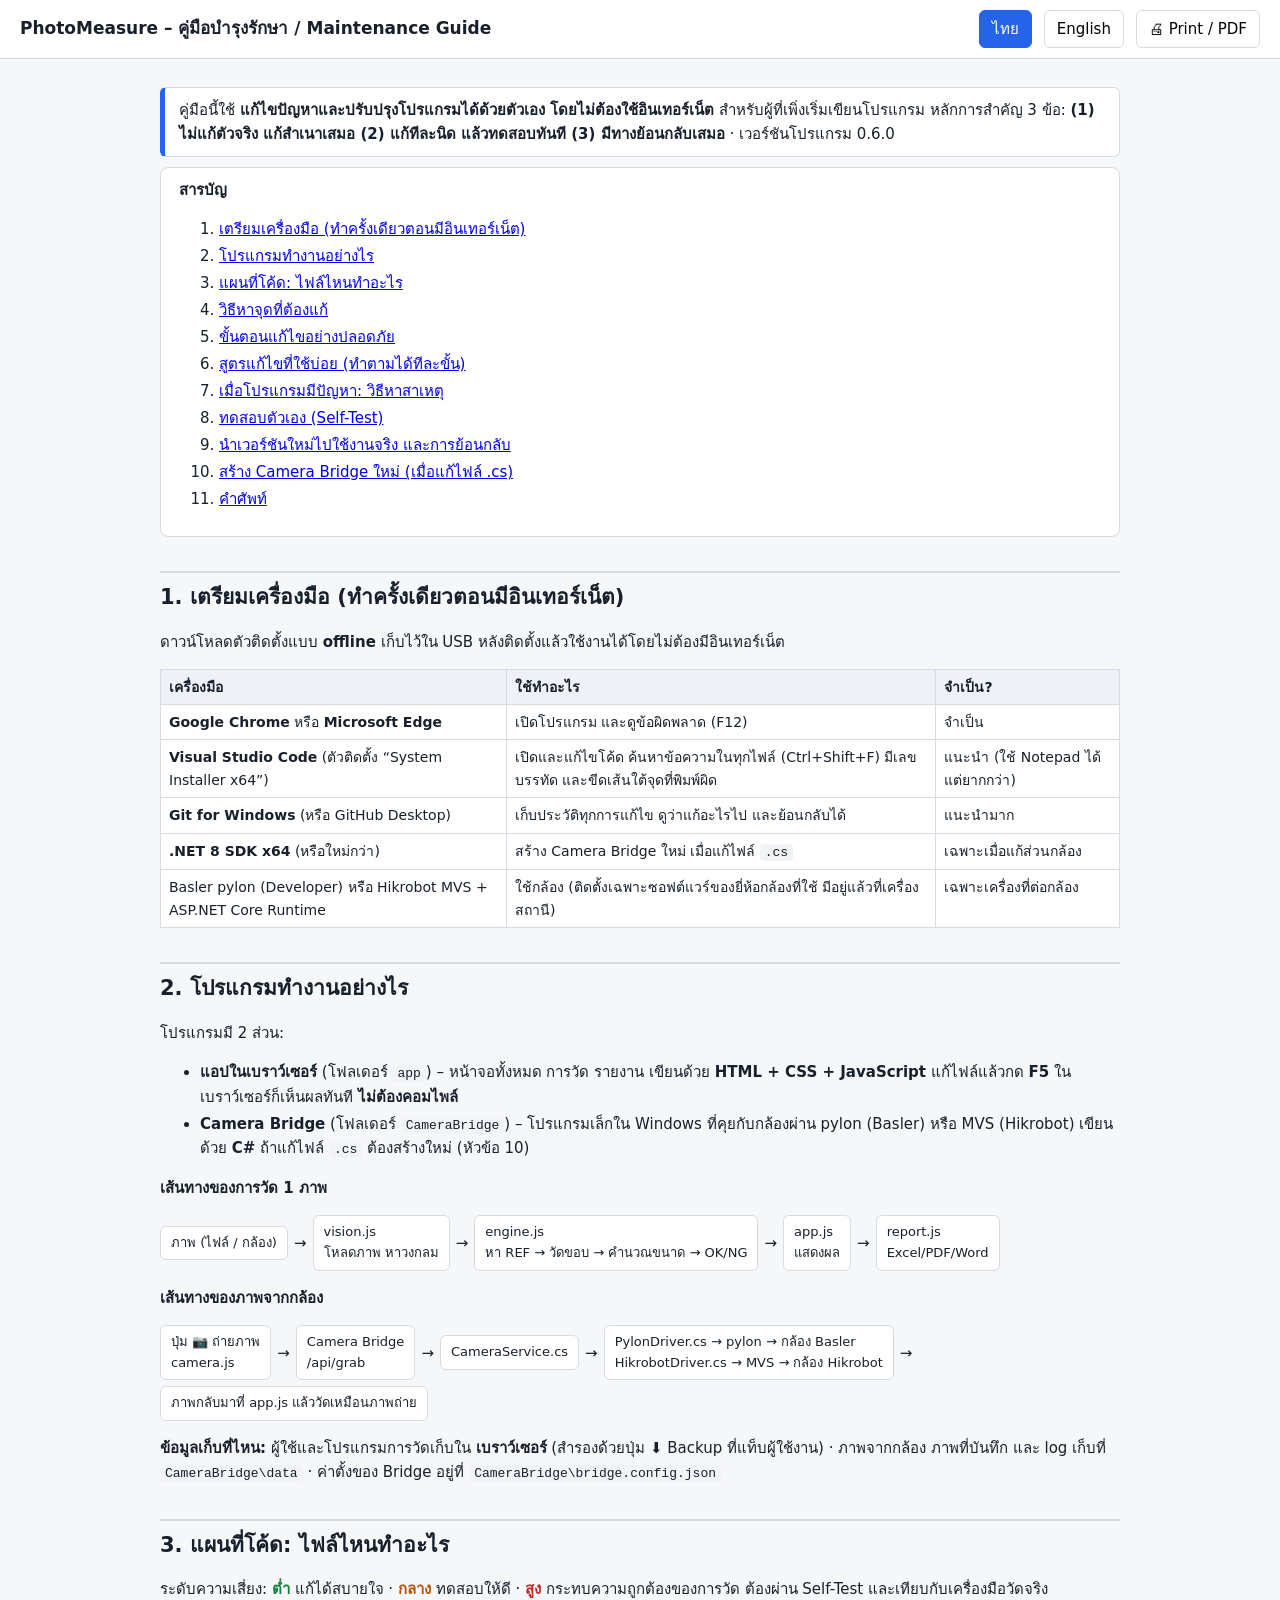
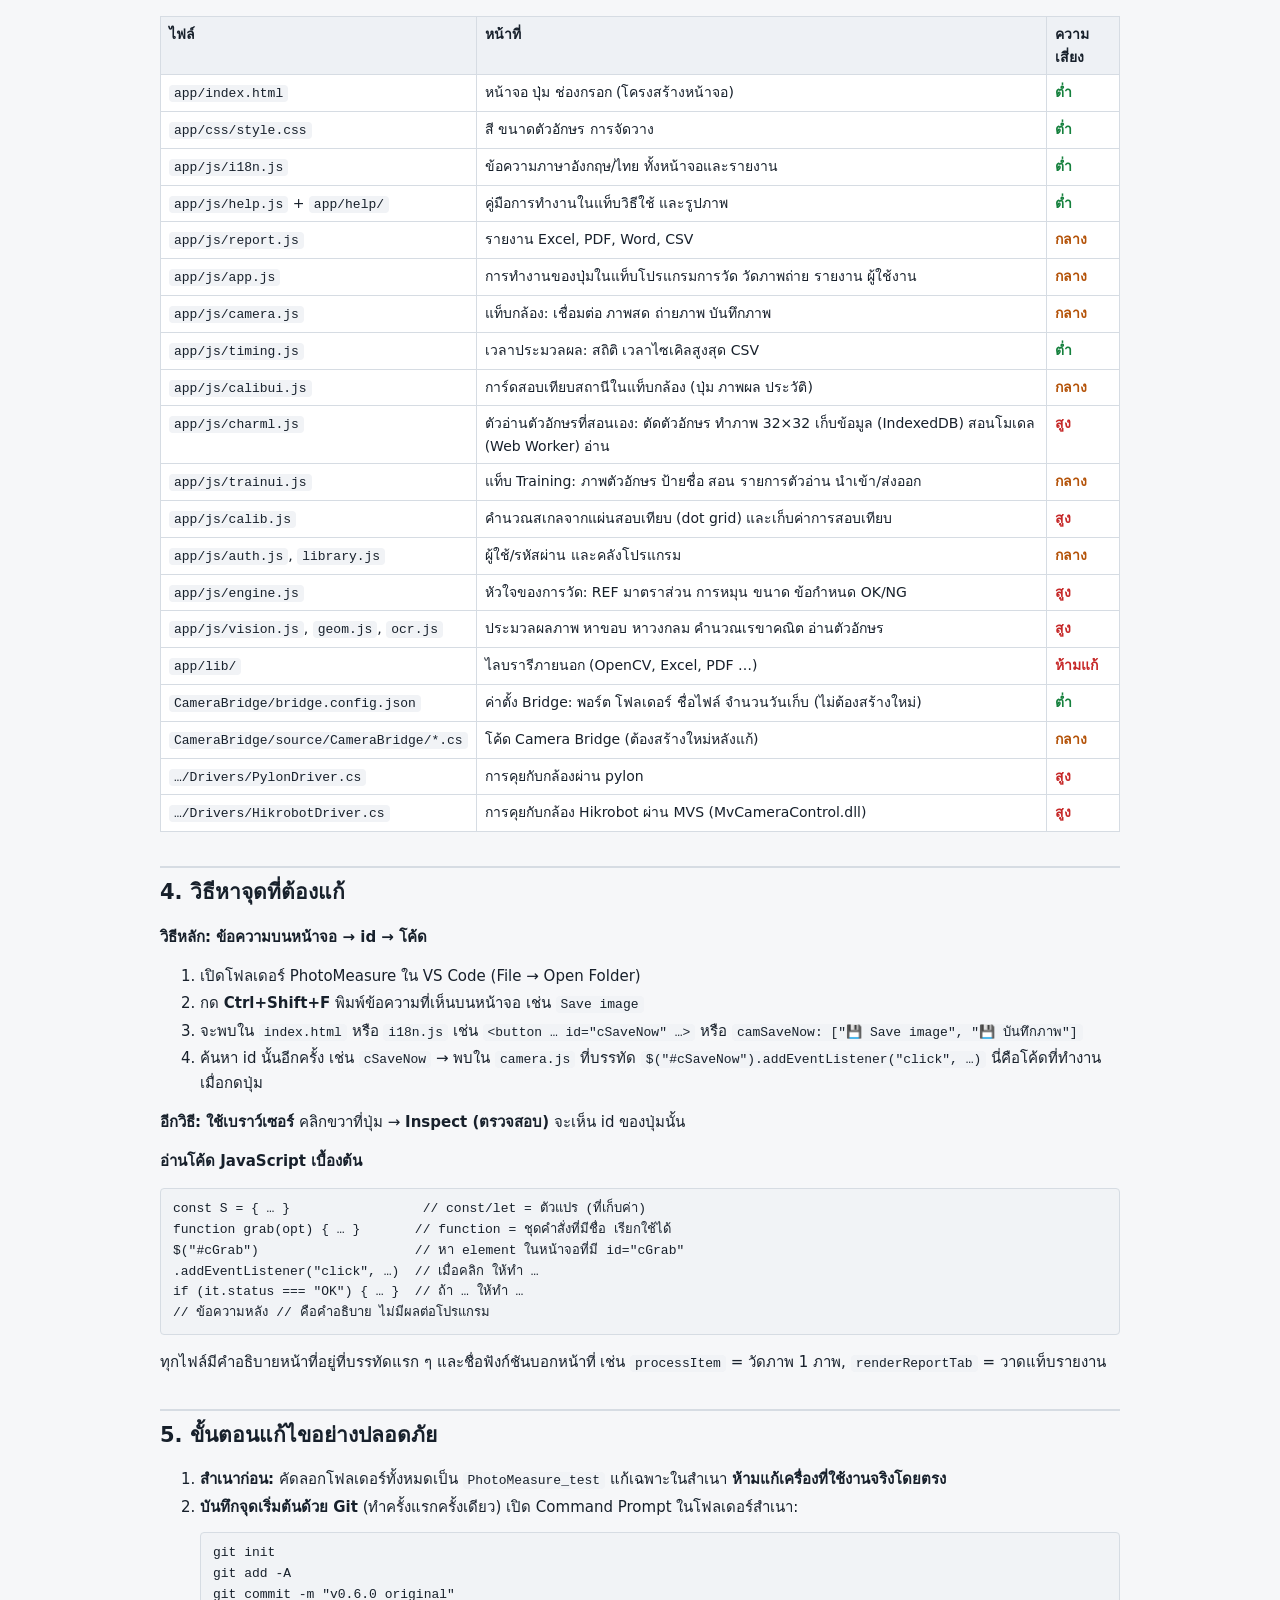
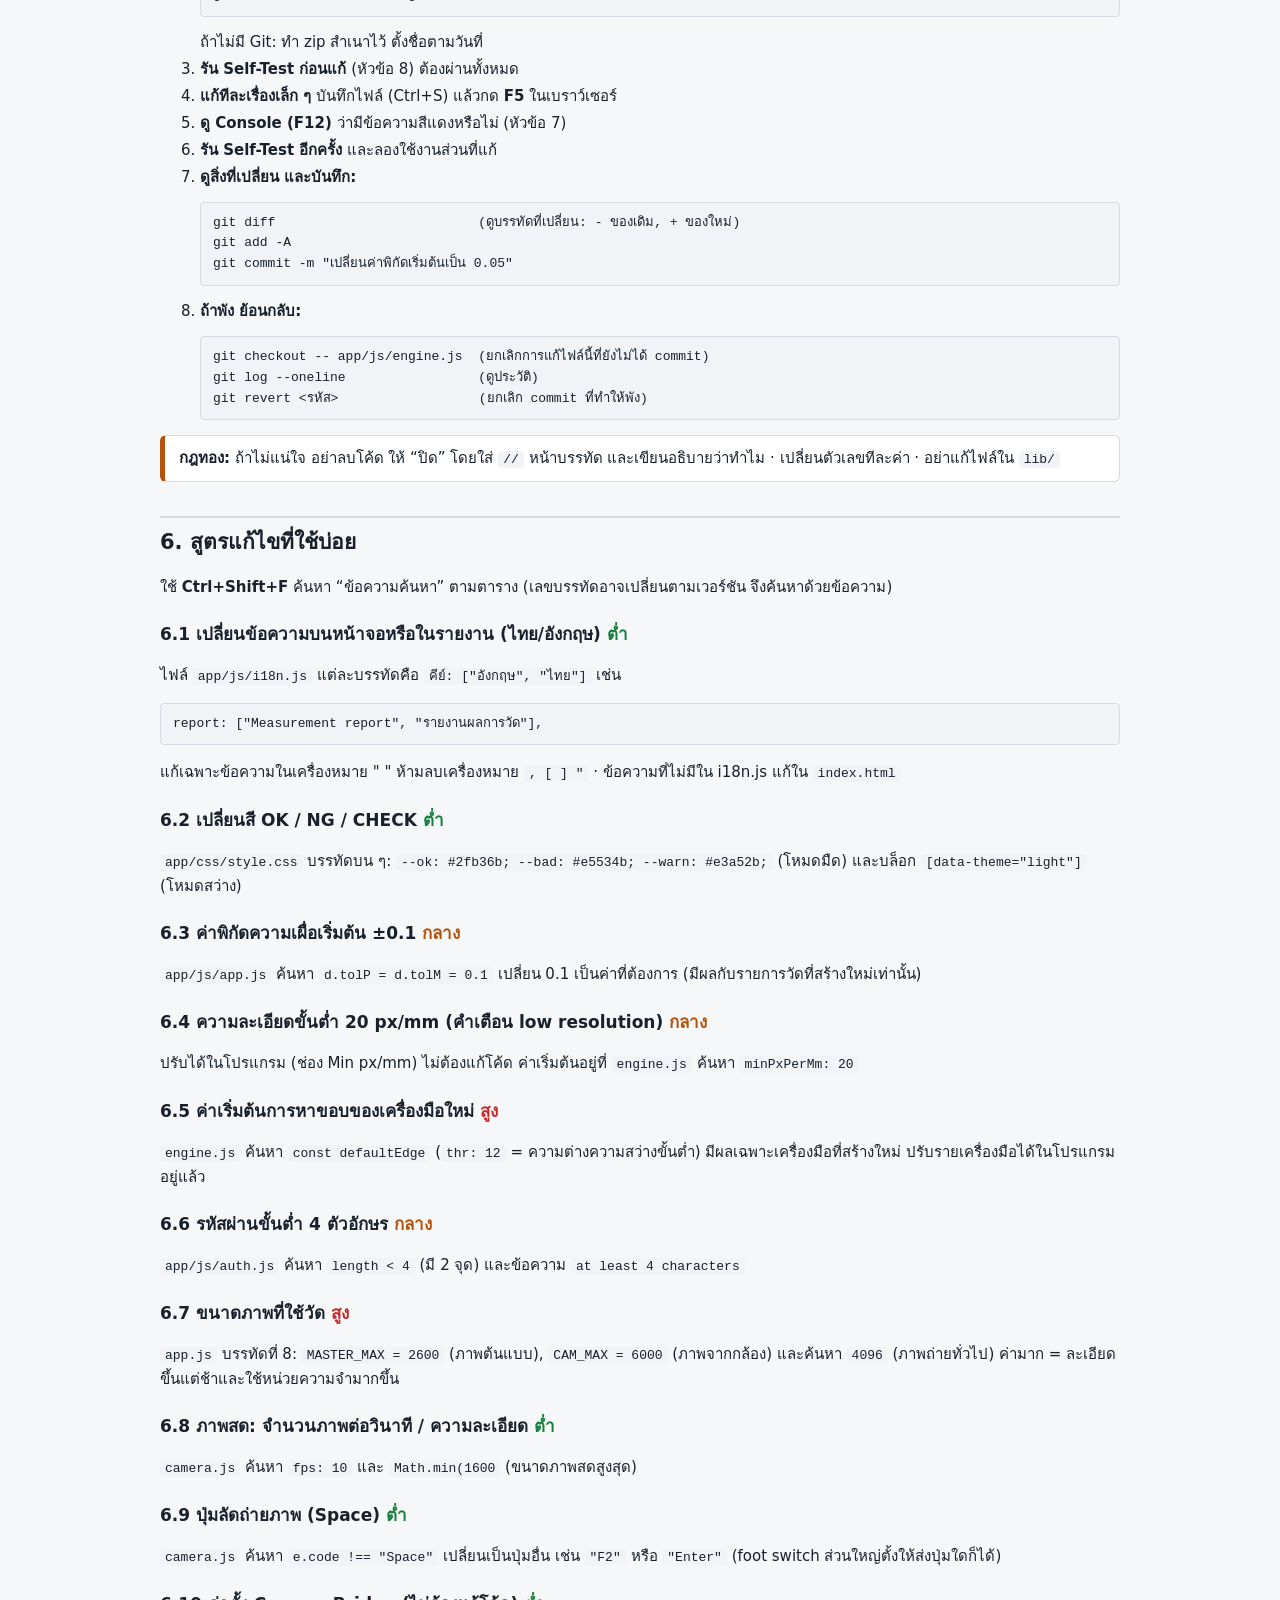
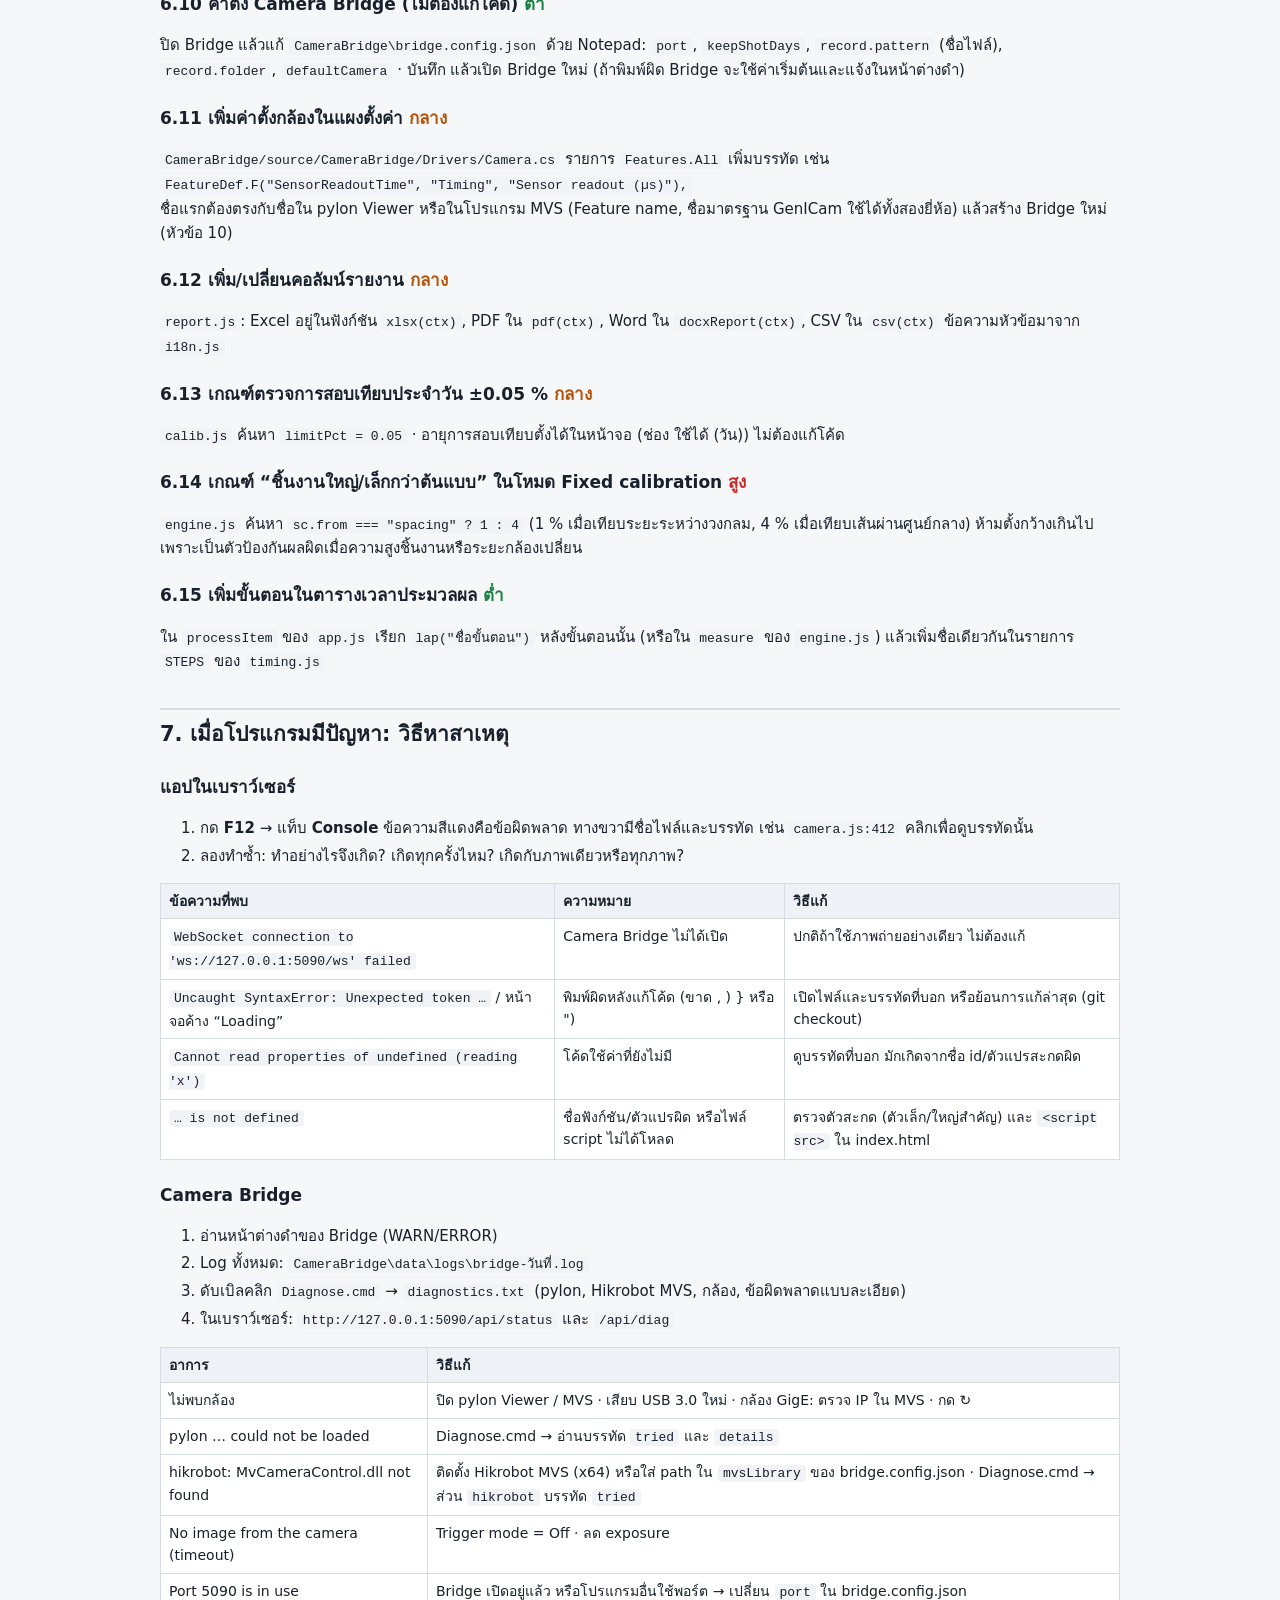
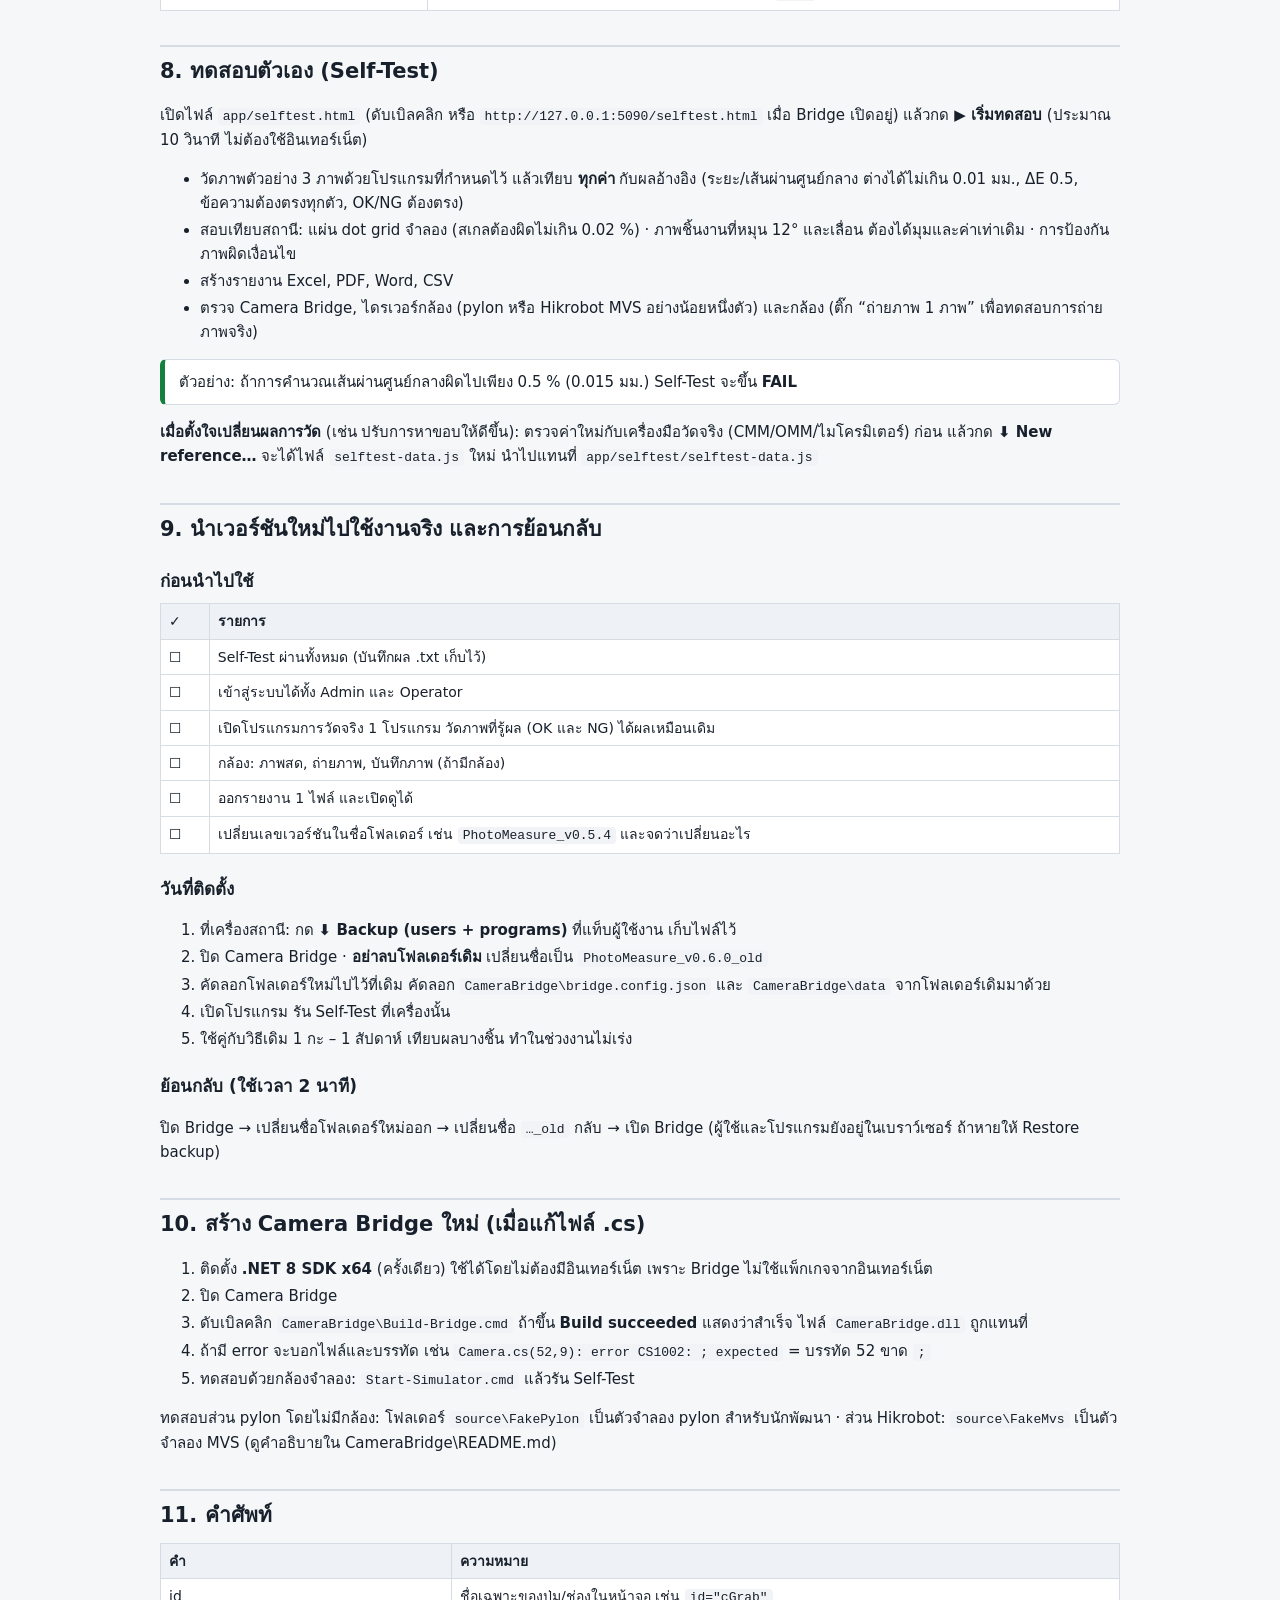
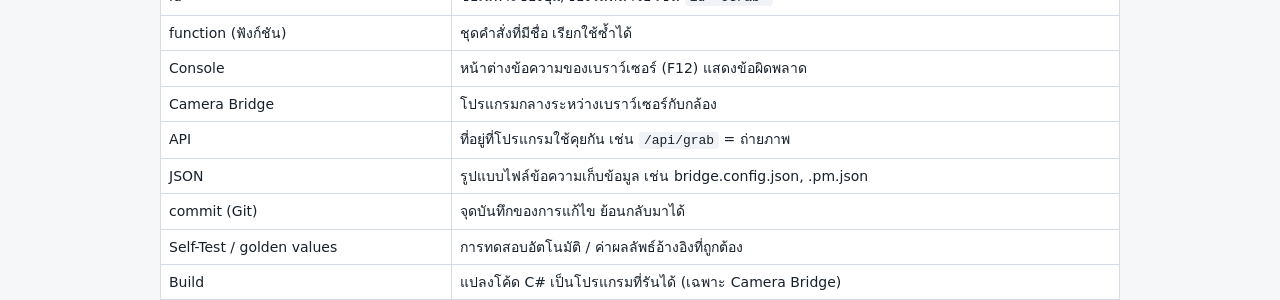
==== commit 7736a731: "Manuals: describe Hikrobot cameras next to Basler Update the in-app Help (work instruction, TH/EN), " ====
--- a/app/maintenance.html
+++ b/app/maintenance.html
@@ -70,18 +70,18 @@
 <tr><td><b>Visual Studio Code</b> (ตัวติดตั้ง “System Installer x64”)</td><td>เปิดและแก้ไขโค้ด ค้นหาข้อความในทุกไฟล์ (Ctrl+Shift+F) มีเลขบรรทัด และขีดเส้นใต้จุดที่พิมพ์ผิด</td><td>แนะนำ (ใช้ Notepad ได้ แต่ยากกว่า)</td></tr>
 <tr><td><b>Git for Windows</b> (หรือ GitHub Desktop)</td><td>เก็บประวัติทุกการแก้ไข ดูว่าแก้อะไรไป และย้อนกลับได้</td><td>แนะนำมาก</td></tr>
 <tr><td><b>.NET 8 SDK x64</b> (หรือใหม่กว่า)</td><td>สร้าง Camera Bridge ใหม่ เมื่อแก้ไฟล์ <code>.cs</code></td><td>เฉพาะเมื่อแก้ส่วนกล้อง</td></tr>
-<tr><td>Basler pylon (Developer) + ASP.NET Core Runtime</td><td>ใช้กล้อง (มีอยู่แล้วที่เครื่องสถานี)</td><td>เฉพาะเครื่องที่ต่อกล้อง</td></tr></table>
+<tr><td>Basler pylon (Developer) หรือ Hikrobot MVS + ASP.NET Core Runtime</td><td>ใช้กล้อง (ติดตั้งเฉพาะซอฟต์แวร์ของยี่ห้อกล้องที่ใช้ มีอยู่แล้วที่เครื่องสถานี)</td><td>เฉพาะเครื่องที่ต่อกล้อง</td></tr></table>
 
 <h2 id="t2">2. โปรแกรมทำงานอย่างไร</h2>
 <p>โปรแกรมมี 2 ส่วน:</p>
 <ul>
 <li><b>แอปในเบราว์เซอร์</b> (โฟลเดอร์ <code>app</code>) – หน้าจอทั้งหมด การวัด รายงาน เขียนด้วย <b>HTML + CSS + JavaScript</b> แก้ไฟล์แล้วกด <b>F5</b> ในเบราว์เซอร์ก็เห็นผลทันที <b>ไม่ต้องคอมไพล์</b></li>
-<li><b>Camera Bridge</b> (โฟลเดอร์ <code>CameraBridge</code>) – โปรแกรมเล็กใน Windows ที่คุยกับกล้องผ่าน pylon เขียนด้วย <b>C#</b> ถ้าแก้ไฟล์ <code>.cs</code> ต้องสร้างใหม่ (หัวข้อ 10)</li>
+<li><b>Camera Bridge</b> (โฟลเดอร์ <code>CameraBridge</code>) – โปรแกรมเล็กใน Windows ที่คุยกับกล้องผ่าน pylon (Basler) หรือ MVS (Hikrobot) เขียนด้วย <b>C#</b> ถ้าแก้ไฟล์ <code>.cs</code> ต้องสร้างใหม่ (หัวข้อ 10)</li>
 </ul>
 <p><b>เส้นทางของการวัด 1 ภาพ</b></p>
 <div class="flow"><span class="b">ภาพ (ไฟล์ / กล้อง)</span>→<span class="b">vision.js<br>โหลดภาพ หาวงกลม</span>→<span class="b">engine.js<br>หา REF → วัดขอบ → คำนวณขนาด → OK/NG</span>→<span class="b">app.js<br>แสดงผล</span>→<span class="b">report.js<br>Excel/PDF/Word</span></div>
 <p><b>เส้นทางของภาพจากกล้อง</b></p>
-<div class="flow"><span class="b">ปุ่ม 📷 ถ่ายภาพ<br>camera.js</span>→<span class="b">Camera Bridge<br>/api/grab</span>→<span class="b">CameraService.cs</span>→<span class="b">PylonDriver.cs → pylon → กล้อง</span>→<span class="b">ภาพกลับมาที่ app.js แล้ววัดเหมือนภาพถ่าย</span></div>
+<div class="flow"><span class="b">ปุ่ม 📷 ถ่ายภาพ<br>camera.js</span>→<span class="b">Camera Bridge<br>/api/grab</span>→<span class="b">CameraService.cs</span>→<span class="b">PylonDriver.cs → pylon → กล้อง Basler<br>HikrobotDriver.cs → MVS → กล้อง Hikrobot</span>→<span class="b">ภาพกลับมาที่ app.js แล้ววัดเหมือนภาพถ่าย</span></div>
 <p><b>ข้อมูลเก็บที่ไหน:</b> ผู้ใช้และโปรแกรมการวัดเก็บใน <b>เบราว์เซอร์</b> (สำรองด้วยปุ่ม ⬇ Backup ที่แท็บผู้ใช้งาน) · ภาพจากกล้อง ภาพที่บันทึก และ log เก็บที่ <code>CameraBridge\data</code> · ค่าตั้งของ Bridge อยู่ที่ <code>CameraBridge\bridge.config.json</code></p>
 
 <h2 id="t3">3. แผนที่โค้ด: ไฟล์ไหนทำอะไร</h2>
@@ -106,6 +106,7 @@
 <tr><td><code>CameraBridge/bridge.config.json</code></td><td>ค่าตั้ง Bridge: พอร์ต โฟลเดอร์ ชื่อไฟล์ จำนวนวันเก็บ (ไม่ต้องสร้างใหม่)</td><td class="risk1">ต่ำ</td></tr>
 <tr><td><code>CameraBridge/source/CameraBridge/*.cs</code></td><td>โค้ด Camera Bridge (ต้องสร้างใหม่หลังแก้)</td><td class="risk2">กลาง</td></tr>
 <tr><td><code>…/Drivers/PylonDriver.cs</code></td><td>การคุยกับกล้องผ่าน pylon</td><td class="risk3">สูง</td></tr>
+<tr><td><code>…/Drivers/HikrobotDriver.cs</code></td><td>การคุยกับกล้อง Hikrobot ผ่าน MVS (MvCameraControl.dll)</td><td class="risk3">สูง</td></tr>
 </table>
 
 <h2 id="t4">4. วิธีหาจุดที่ต้องแก้</h2>
@@ -176,7 +177,7 @@
 <h3>6.11 เพิ่มค่าตั้งกล้องในแผงตั้งค่า <span class="risk2">กลาง</span></h3>
 <p><code>CameraBridge/source/CameraBridge/Drivers/Camera.cs</code> รายการ <code>Features.All</code> เพิ่มบรรทัด เช่น<br>
 <code>FeatureDef.F("SensorReadoutTime", "Timing", "Sensor readout (µs)"),</code><br>
-ชื่อแรกต้องตรงกับชื่อใน pylon Viewer (Feature name) แล้วสร้าง Bridge ใหม่ (หัวข้อ 10)</p>
+ชื่อแรกต้องตรงกับชื่อใน pylon Viewer หรือในโปรแกรม MVS (Feature name, ชื่อมาตรฐาน GenICam ใช้ได้ทั้งสองยี่ห้อ) แล้วสร้าง Bridge ใหม่ (หัวข้อ 10)</p>
 <h3>6.12 เพิ่ม/เปลี่ยนคอลัมน์รายงาน <span class="risk2">กลาง</span></h3>
 <p><code>report.js</code>: Excel อยู่ในฟังก์ชัน <code>xlsx(ctx)</code>, PDF ใน <code>pdf(ctx)</code>, Word ใน <code>docxReport(ctx)</code>, CSV ใน <code>csv(ctx)</code> ข้อความหัวข้อมาจาก <code>i18n.js</code></p>
 <h3>6.13 เกณฑ์ตรวจการสอบเทียบประจำวัน ±0.05 % <span class="risk2">กลาง</span></h3>
@@ -198,11 +199,12 @@
 <h3>Camera Bridge</h3>
 <ol><li>อ่านหน้าต่างดำของ Bridge (WARN/ERROR)</li>
 <li>Log ทั้งหมด: <code>CameraBridge\data\logs\bridge-วันที่.log</code></li>
-<li>ดับเบิลคลิก <code>Diagnose.cmd</code> → <code>diagnostics.txt</code> (pylon, กล้อง, ข้อผิดพลาดแบบละเอียด)</li>
+<li>ดับเบิลคลิก <code>Diagnose.cmd</code> → <code>diagnostics.txt</code> (pylon, Hikrobot MVS, กล้อง, ข้อผิดพลาดแบบละเอียด)</li>
 <li>ในเบราว์เซอร์: <code>http://127.0.0.1:5090/api/status</code> และ <code>/api/diag</code></li></ol>
 <table><tr><th>อาการ</th><th>วิธีแก้</th></tr>
-<tr><td>ไม่พบกล้อง</td><td>ปิด pylon Viewer · เสียบ USB 3.0 ใหม่ · กด ↻</td></tr>
+<tr><td>ไม่พบกล้อง</td><td>ปิด pylon Viewer / MVS · เสียบ USB 3.0 ใหม่ · กล้อง GigE: ตรวจ IP ใน MVS · กด ↻</td></tr>
 <tr><td>pylon … could not be loaded</td><td>Diagnose.cmd → อ่านบรรทัด <code>tried</code> และ <code>details</code></td></tr>
+<tr><td>hikrobot: MvCameraControl.dll not found</td><td>ติดตั้ง Hikrobot MVS (x64) หรือใส่ path ใน <code>mvsLibrary</code> ของ bridge.config.json · Diagnose.cmd → ส่วน <code>hikrobot</code> บรรทัด <code>tried</code></td></tr>
 <tr><td>No image from the camera (timeout)</td><td>Trigger mode = Off · ลด exposure</td></tr>
 <tr><td>Port 5090 is in use</td><td>Bridge เปิดอยู่แล้ว หรือโปรแกรมอื่นใช้พอร์ต → เปลี่ยน <code>port</code> ใน bridge.config.json</td></tr></table>
 
@@ -211,7 +213,7 @@
 <ul><li>วัดภาพตัวอย่าง 3 ภาพด้วยโปรแกรมที่กำหนดไว้ แล้วเทียบ <b>ทุกค่า</b> กับผลอ้างอิง (ระยะ/เส้นผ่านศูนย์กลาง ต่างได้ไม่เกิน 0.01 มม., ΔE 0.5, ข้อความต้องตรงทุกตัว, OK/NG ต้องตรง)</li>
 <li>สอบเทียบสถานี: แผ่น dot grid จำลอง (สเกลต้องผิดไม่เกิน 0.02 %) · ภาพชิ้นงานที่หมุน 12° และเลื่อน ต้องได้มุมและค่าเท่าเดิม · การป้องกันภาพผิดเงื่อนไข</li>
 <li>สร้างรายงาน Excel, PDF, Word, CSV</li>
-<li>ตรวจ Camera Bridge, pylon และกล้อง (ติ๊ก “ถ่ายภาพ 1 ภาพ” เพื่อทดสอบการถ่ายภาพจริง)</li></ul>
+<li>ตรวจ Camera Bridge, ไดรเวอร์กล้อง (pylon หรือ Hikrobot MVS อย่างน้อยหนึ่งตัว) และกล้อง (ติ๊ก “ถ่ายภาพ 1 ภาพ” เพื่อทดสอบการถ่ายภาพจริง)</li></ul>
 <div class="box good">ตัวอย่าง: ถ้าการคำนวณเส้นผ่านศูนย์กลางผิดไปเพียง 0.5 % (0.015 มม.) Self-Test จะขึ้น <b>FAIL</b></div>
 <p><b>เมื่อตั้งใจเปลี่ยนผลการวัด</b> (เช่น ปรับการหาขอบให้ดีขึ้น): ตรวจค่าใหม่กับเครื่องมือวัดจริง (CMM/OMM/ไมโครมิเตอร์) ก่อน แล้วกด <b>⬇ New reference…</b> จะได้ไฟล์ <code>selftest-data.js</code> ใหม่ นำไปแทนที่ <code>app/selftest/selftest-data.js</code></p>
 
@@ -239,7 +241,7 @@
 <li>ดับเบิลคลิก <code>CameraBridge\Build-Bridge.cmd</code> ถ้าขึ้น <b>Build succeeded</b> แสดงว่าสำเร็จ ไฟล์ <code>CameraBridge.dll</code> ถูกแทนที่</li>
 <li>ถ้ามี error จะบอกไฟล์และบรรทัด เช่น <code>Camera.cs(52,9): error CS1002: ; expected</code> = บรรทัด 52 ขาด <code>;</code></li>
 <li>ทดสอบด้วยกล้องจำลอง: <code>Start-Simulator.cmd</code> แล้วรัน Self-Test</li></ol>
-<p>ทดสอบส่วน pylon โดยไม่มีกล้อง: โฟลเดอร์ <code>source\FakePylon</code> เป็นตัวจำลอง pylon สำหรับนักพัฒนา (ดูคำอธิบายใน CameraBridge\README.md)</p>
+<p>ทดสอบส่วน pylon โดยไม่มีกล้อง: โฟลเดอร์ <code>source\FakePylon</code> เป็นตัวจำลอง pylon สำหรับนักพัฒนา · ส่วน Hikrobot: <code>source\FakeMvs</code> เป็นตัวจำลอง MVS (ดูคำอธิบายใน CameraBridge\README.md)</p>
 
 <h2 id="t11">11. คำศัพท์</h2>
 <table><tr><th>คำ</th><th>ความหมาย</th></tr>
@@ -280,17 +282,17 @@
 <tr><td><b>Visual Studio Code</b> (“System Installer x64”)</td><td>open and edit code, search all files (Ctrl+Shift+F), line numbers, typos underlined</td><td>recommended (Notepad works, but harder)</td></tr>
 <tr><td><b>Git for Windows</b> (or GitHub Desktop)</td><td>history of every change, see what changed, undo</td><td>strongly recommended</td></tr>
 <tr><td><b>.NET 8 SDK x64</b> (or newer)</td><td>rebuild the Camera Bridge after editing <code>.cs</code> files</td><td>only for camera code changes</td></tr>
-<tr><td>Basler pylon (Developer) + ASP.NET Core Runtime</td><td>camera (already on the station PC)</td><td>camera PC only</td></tr></table>
+<tr><td>Basler pylon (Developer) or Hikrobot MVS + ASP.NET Core Runtime</td><td>camera (only the software of the camera brand in use; already on the station PC)</td><td>camera PC only</td></tr></table>
 
 <h2 id="e2">2. How the program works</h2>
 <ul>
 <li><b>Browser app</b> (folder <code>app</code>): all screens, measuring, reports. <b>HTML + CSS + JavaScript</b>. Save a file, press <b>F5</b> in the browser, and you see the change. <b>No compiling.</b></li>
-<li><b>Camera Bridge</b> (folder <code>CameraBridge</code>): a small Windows program that talks to the camera through pylon. <b>C#</b>. After editing a <code>.cs</code> file it must be rebuilt (section 10).</li>
+<li><b>Camera Bridge</b> (folder <code>CameraBridge</code>): a small Windows program that talks to the camera through pylon (Basler) or MVS (Hikrobot). <b>C#</b>. After editing a <code>.cs</code> file it must be rebuilt (section 10).</li>
 </ul>
 <p><b>Path of one measurement</b></p>
 <div class="flow"><span class="b">image (file / camera)</span>→<span class="b">vision.js<br>load, find circles</span>→<span class="b">engine.js<br>find REFs → scan edges → dimensions → OK/NG</span>→<span class="b">app.js<br>display</span>→<span class="b">report.js<br>Excel/PDF/Word</span></div>
 <p><b>Path of a camera image</b></p>
-<div class="flow"><span class="b">📷 Grab button<br>camera.js</span>→<span class="b">Camera Bridge<br>/api/grab</span>→<span class="b">CameraService.cs</span>→<span class="b">PylonDriver.cs → pylon → camera</span>→<span class="b">image back to app.js, measured like a photo</span></div>
+<div class="flow"><span class="b">📷 Grab button<br>camera.js</span>→<span class="b">Camera Bridge<br>/api/grab</span>→<span class="b">CameraService.cs</span>→<span class="b">PylonDriver.cs → pylon → Basler camera<br>HikrobotDriver.cs → MVS → Hikrobot camera</span>→<span class="b">image back to app.js, measured like a photo</span></div>
 <p><b>Where data lives:</b> users and programs are in the <b>browser</b> (back them up with ⬇ Backup in the Users tab) · camera shots, recorded images and logs in <code>CameraBridge\data</code> · bridge settings in <code>CameraBridge\bridge.config.json</code>.</p>
 
 <h2 id="e3">3. Code map: which file does what</h2>
@@ -314,7 +316,8 @@
 <tr><td><code>app/lib/</code></td><td>external libraries (OpenCV, Excel, PDF …)</td><td class="risk3">do not edit</td></tr>
 <tr><td><code>CameraBridge/bridge.config.json</code></td><td>bridge settings: port, folders, file names, keep-days (no rebuild)</td><td class="risk1">low</td></tr>
 <tr><td><code>CameraBridge/source/CameraBridge/*.cs</code></td><td>Camera Bridge code (rebuild after editing)</td><td class="risk2">medium</td></tr>
-<tr><td><code>…/Drivers/PylonDriver.cs</code></td><td>talking to the camera through pylon</td><td class="risk3">high</td></tr></table>
+<tr><td><code>…/Drivers/PylonDriver.cs</code></td><td>talking to the camera through pylon</td><td class="risk3">high</td></tr>
+<tr><td><code>…/Drivers/HikrobotDriver.cs</code></td><td>talking to a Hikrobot camera through MVS (MvCameraControl.dll)</td><td class="risk3">high</td></tr></table>
 
 <h2 id="e4">4. Finding the code to change</h2>
 <p><b>Main method: screen text → id → code</b></p>
@@ -384,7 +387,7 @@
 <h3>6.11 Add a camera setting to the setup panel <span class="risk2">medium</span></h3>
 <p><code>CameraBridge/source/CameraBridge/Drivers/Camera.cs</code>, list <code>Features.All</code>, add a line, e.g.<br>
 <code>FeatureDef.F("SensorReadoutTime", "Timing", "Sensor readout (µs)"),</code><br>
-The first name must be the feature name shown in pylon Viewer. Then rebuild (section 10).</p>
+The first name must be the feature name shown in pylon Viewer or the MVS client (standard GenICam names work for both brands). Then rebuild (section 10).</p>
 <h3>6.12 Report columns <span class="risk2">medium</span></h3>
 <p><code>report.js</code>: Excel in <code>xlsx(ctx)</code>, PDF in <code>pdf(ctx)</code>, Word in <code>docxReport(ctx)</code>, CSV in <code>csv(ctx)</code>. Header texts come from <code>i18n.js</code>.</p>
 <h3>6.13 Daily calibration check limit ±0.05 % <span class="risk2">medium</span></h3>
@@ -406,11 +409,12 @@
 <h3>Camera Bridge</h3>
 <ol><li>Read the black bridge window (WARN/ERROR).</li>
 <li>Full log: <code>CameraBridge\data\logs\bridge-&lt;date&gt;.log</code>.</li>
-<li>Double-click <code>Diagnose.cmd</code> → <code>diagnostics.txt</code> (pylon, cameras, detailed errors).</li>
+<li>Double-click <code>Diagnose.cmd</code> → <code>diagnostics.txt</code> (pylon, Hikrobot MVS, cameras, detailed errors).</li>
 <li>In the browser: <code>http://127.0.0.1:5090/api/status</code> and <code>/api/diag</code>.</li></ol>
 <table><tr><th>Symptom</th><th>Action</th></tr>
-<tr><td>no camera found</td><td>close pylon Viewer · re-plug USB 3.0 · press ↻</td></tr>
+<tr><td>no camera found</td><td>close pylon Viewer / MVS · re-plug USB 3.0 · GigE camera: check its IP in MVS · press ↻</td></tr>
 <tr><td>pylon … could not be loaded</td><td>Diagnose.cmd → read the <code>tried</code> and <code>details</code> lines</td></tr>
+<tr><td>hikrobot: MvCameraControl.dll not found</td><td>install Hikrobot MVS (x64), or set <code>mvsLibrary</code> in bridge.config.json · Diagnose.cmd → <code>hikrobot</code> part, <code>tried</code> line</td></tr>
 <tr><td>No image from the camera (timeout)</td><td>Trigger mode = Off · shorter exposure</td></tr>
 <tr><td>Port 5090 is in use</td><td>the bridge already runs, or another program uses the port → change <code>port</code> in bridge.config.json</td></tr></table>
 
@@ -419,7 +423,7 @@
 <ul><li>Measures 3 sample photos with a fixed program and compares <b>every value</b> with the reference (distances/diameters within 0.01 mm, ΔE 0.5, texts exactly, OK/NG exactly).</li>
 <li>Station calibration: a synthetic dot-grid plate (scale error ≤ 0.02 %) · a part image turned 12° and shifted must give the same angle and values · the blocks for wrong images.</li>
 <li>Builds Excel, PDF, Word and CSV reports.</li>
-<li>Checks the Camera Bridge, pylon and the camera (tick “Grab one camera image” to test a real grab).</li></ul>
+<li>Checks the Camera Bridge, the camera driver (pylon or Hikrobot MVS, at least one) and the camera (tick “Grab one camera image” to test a real grab).</li></ul>
 <div class="box good">Example: an error of only 0.5 % in the diameter calculation (0.015 mm) makes the Self-Test <b>FAIL</b>.</div>
 <p><b>When you change measuring results on purpose</b> (e.g. better edge detection): first check the new values with a real gauge (CMM/OMM/micrometer), then press <b>⬇ New reference…</b> and replace <code>app/selftest/selftest-data.js</code> with the downloaded file.</p>
 
@@ -447,7 +451,7 @@
 <li>Double-click <code>CameraBridge\Build-Bridge.cmd</code>. <b>Build succeeded</b> = done; <code>CameraBridge.dll</code> is replaced.</li>
 <li>An error names the file and line, e.g. <code>Camera.cs(52,9): error CS1002: ; expected</code> = line 52 misses a <code>;</code>.</li>
 <li>Test with the simulated camera: <code>Start-Simulator.cmd</code>, then the Self-Test.</li></ol>
-<p>Testing the pylon part without a camera: <code>source\FakePylon</code> is a stand-in of the pylon API for developers (see CameraBridge\README.md).</p>
+<p>Testing the pylon part without a camera: <code>source\FakePylon</code> is a stand-in of the pylon API for developers · Hikrobot part: <code>source\FakeMvs</code> is a stand-in of the MVS runtime (see CameraBridge\README.md).</p>
 
 <h2 id="e11">11. Glossary</h2>
 <table><tr><th>Word</th><th>Meaning</th></tr>
